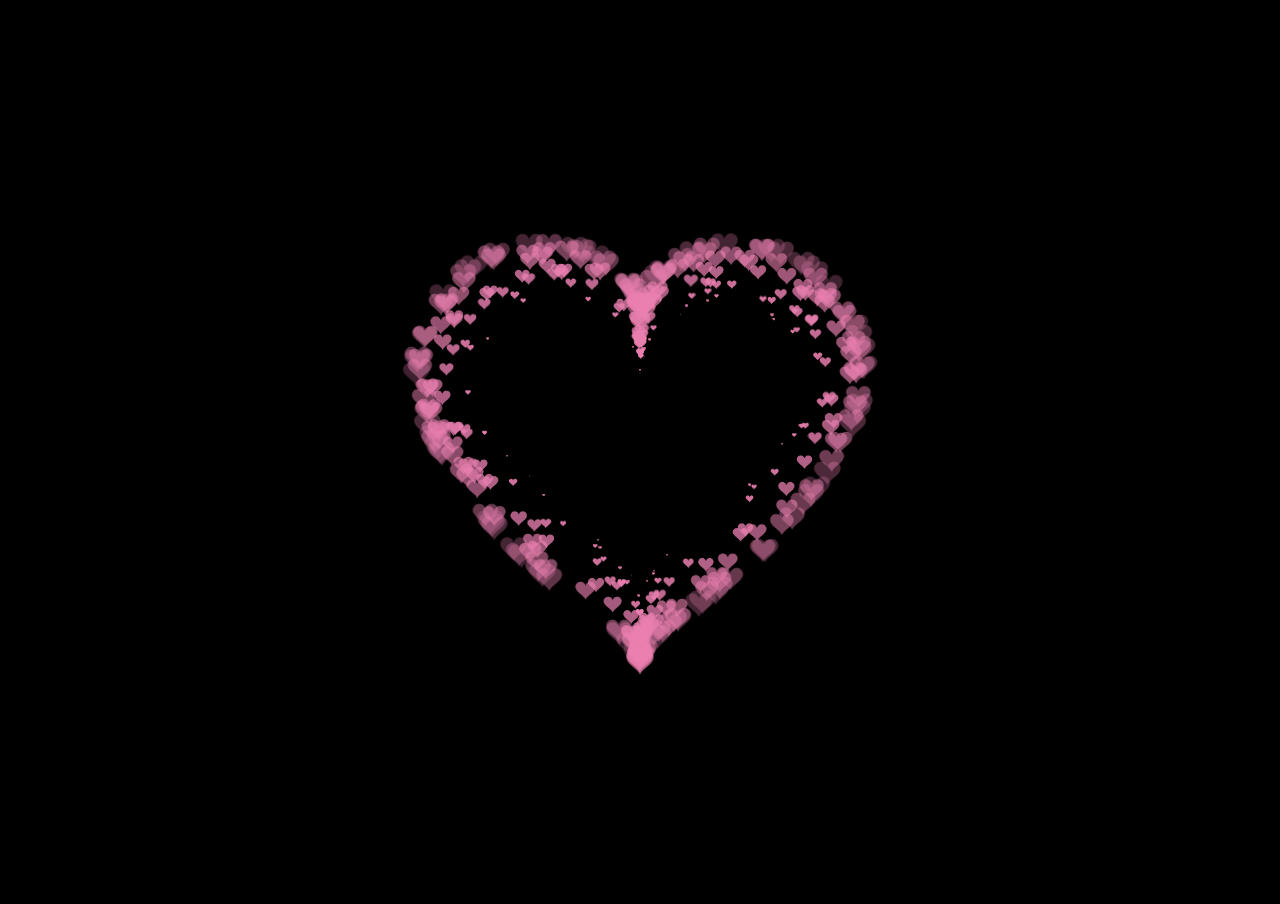
==== index.html @ 3dd676e5 "Create index.html" ====
<!doctype html>
<html>
<head>
<meta charset="utf-8">
<title>HTML5 Canvas爱心表白动画特效DEMO演示</title>

<style>
html, body {
  height: 100%;
  padding: 0;
  margin: 0;
  background: #000;
}
canvas {
  width: 100%;
  height: 100%;
}
</style>

</head>
<body>

<div style="text-align:center;clear:both;">
<script src="/gg_bd_ad_720x90.js" type="text/javascript"></script>
<script src="/follow.js" type="text/javascript"></script>
</div>

<canvas id="pinkboard"></canvas>

<script>
/*
 * Settings
 */
var settings = {
  particles: {
    length:   500, // maximum amount of particles
    duration:   2, // particle duration in sec
    velocity: 100, // particle velocity in pixels/sec
    effect: -0.75, // play with this for a nice effect
    size:      30, // particle size in pixels
  },
};

/*
 * RequestAnimationFrame polyfill by Erik M?ller
 */
(function(){var b=0;var c=["ms","moz","webkit","o"];for(var a=0;a<c.length&&!window.requestAnimationFrame;++a){window.requestAnimationFrame=window[c[a]+"RequestAnimationFrame"];window.cancelAnimationFrame=window[c[a]+"CancelAnimationFrame"]||window[c[a]+"CancelRequestAnimationFrame"]}if(!window.requestAnimationFrame){window.requestAnimationFrame=function(h,e){var d=new Date().getTime();var f=Math.max(0,16-(d-b));var g=window.setTimeout(function(){h(d+f)},f);b=d+f;return g}}if(!window.cancelAnimationFrame){window.cancelAnimationFrame=function(d){clearTimeout(d)}}}());

/*
 * Point class
 */
var Point = (function() {
  function Point(x, y) {
    this.x = (typeof x !== 'undefined') ? x : 0;
    this.y = (typeof y !== 'undefined') ? y : 0;
  }
  Point.prototype.clone = function() {
    return new Point(this.x, this.y);
  };
  Point.prototype.length = function(length) {
    if (typeof length == 'undefined')
      return Math.sqrt(this.x * this.x + this.y * this.y);
    this.normalize();
    this.x *= length;
    this.y *= length;
    return this;
  };
  Point.prototype.normalize = function() {
    var length = this.length();
    this.x /= length;
    this.y /= length;
    return this;
  };
  return Point;
})();

/*
 * Particle class
 */
var Particle = (function() {
  function Particle() {
    this.position = new Point();
    this.velocity = new Point();
    this.acceleration = new Point();
    this.age = 0;
  }
  Particle.prototype.initialize = function(x, y, dx, dy) {
    this.position.x = x;
    this.position.y = y;
    this.velocity.x = dx;
    this.velocity.y = dy;
    this.acceleration.x = dx * settings.particles.effect;
    this.acceleration.y = dy * settings.particles.effect;
    this.age = 0;
  };
  Particle.prototype.update = function(deltaTime) {
    this.position.x += this.velocity.x * deltaTime;
    this.position.y += this.velocity.y * deltaTime;
    this.velocity.x += this.acceleration.x * deltaTime;
    this.velocity.y += this.acceleration.y * deltaTime;
    this.age += deltaTime;
  };
  Particle.prototype.draw = function(context, image) {
    function ease(t) {
      return (--t) * t * t + 1;
    }
    var size = image.width * ease(this.age / settings.particles.duration);
    context.globalAlpha = 1 - this.age / settings.particles.duration;
    context.drawImage(image, this.position.x - size / 2, this.position.y - size / 2, size, size);
  };
  return Particle;
})();

/*
 * ParticlePool class
 */
var ParticlePool = (function() {
  var particles,
      firstActive = 0,
      firstFree   = 0,
      duration    = settings.particles.duration;
  
  function ParticlePool(length) {
    // create and populate particle pool
    particles = new Array(length);
    for (var i = 0; i < particles.length; i++)
      particles[i] = new Particle();
  }
  ParticlePool.prototype.add = function(x, y, dx, dy) {
    particles[firstFree].initialize(x, y, dx, dy);
    
    // handle circular queue
    firstFree++;
    if (firstFree   == particles.length) firstFree   = 0;
    if (firstActive == firstFree       ) firstActive++;
    if (firstActive == particles.length) firstActive = 0;
  };
  ParticlePool.prototype.update = function(deltaTime) {
    var i;
    
    // update active particles
    if (firstActive < firstFree) {
      for (i = firstActive; i < firstFree; i++)
        particles[i].update(deltaTime);
    }
    if (firstFree < firstActive) {
      for (i = firstActive; i < particles.length; i++)
        particles[i].update(deltaTime);
      for (i = 0; i < firstFree; i++)
        particles[i].update(deltaTime);
    }
    
    // remove inactive particles
    while (particles[firstActive].age >= duration && firstActive != firstFree) {
      firstActive++;
      if (firstActive == particles.length) firstActive = 0;
    }
    
    
  };
  ParticlePool.prototype.draw = function(context, image) {
    // draw active particles
    if (firstActive < firstFree) {
      for (i = firstActive; i < firstFree; i++)
        particles[i].draw(context, image);
    }
    if (firstFree < firstActive) {
      for (i = firstActive; i < particles.length; i++)
        particles[i].draw(context, image);
      for (i = 0; i < firstFree; i++)
        particles[i].draw(context, image);
    }
  };
  return ParticlePool;
})();

/*
 * Putting it all together
 */
(function(canvas) {
  var context = canvas.getContext('2d'),
      particles = new ParticlePool(settings.particles.length),
      particleRate = settings.particles.length / settings.particles.duration, // particles/sec
      time;
  
  // get point on heart with -PI <= t <= PI
  function pointOnHeart(t) {
    return new Point(
      160 * Math.pow(Math.sin(t), 3),
      130 * Math.cos(t) - 50 * Math.cos(2 * t) - 20 * Math.cos(3 * t) - 10 * Math.cos(4 * t) + 25
    );
  }
  
  // creating the particle image using a dummy canvas
  var image = (function() {
    var canvas  = document.createElement('canvas'),
        context = canvas.getContext('2d');
    canvas.width  = settings.particles.size;
    canvas.height = settings.particles.size;
    // helper function to create the path
    function to(t) {
      var point = pointOnHeart(t);
      point.x = settings.particles.size / 2 + point.x * settings.particles.size / 350;
      point.y = settings.particles.size / 2 - point.y * settings.particles.size / 350;
      return point;
    }
    // create the path
    context.beginPath();
    var t = -Math.PI;
    var point = to(t);
    context.moveTo(point.x, point.y);
    while (t < Math.PI) {
      t += 0.01; // baby steps!
      point = to(t);
      context.lineTo(point.x, point.y);
    }
    context.closePath();
    // create the fill
    context.fillStyle = '#ea80b0';
    context.fill();
    // create the image
    var image = new Image();
    image.src = canvas.toDataURL();
    return image;
  })();
  
  // render that thing!
  function render() {
    // next animation frame
    requestAnimationFrame(render);
    
    // update time
    var newTime   = new Date().getTime() / 1000,
        deltaTime = newTime - (time || newTime);
    time = newTime;
    
    // clear canvas
    context.clearRect(0, 0, canvas.width, canvas.height);
    
    // create new particles
    var amount = particleRate * deltaTime;
    for (var i = 0; i < amount; i++) {
      var pos = pointOnHeart(Math.PI - 2 * Math.PI * Math.random());
      var dir = pos.clone().length(settings.particles.velocity);
      particles.add(canvas.width / 2 + pos.x, canvas.height / 2 - pos.y, dir.x, -dir.y);
    }
    
    // update and draw particles
    particles.update(deltaTime);
    particles.draw(context, image);
  }
  
  // handle (re-)sizing of the canvas
  function onResize() {
    canvas.width  = canvas.clientWidth;
    canvas.height = canvas.clientHeight;
  }
  window.onresize = onResize;
  
  // delay rendering bootstrap
  setTimeout(function() {
    onResize();
    render();
  }, 10);
})(document.getElementById('pinkboard'));
</script>

</body>
</html>
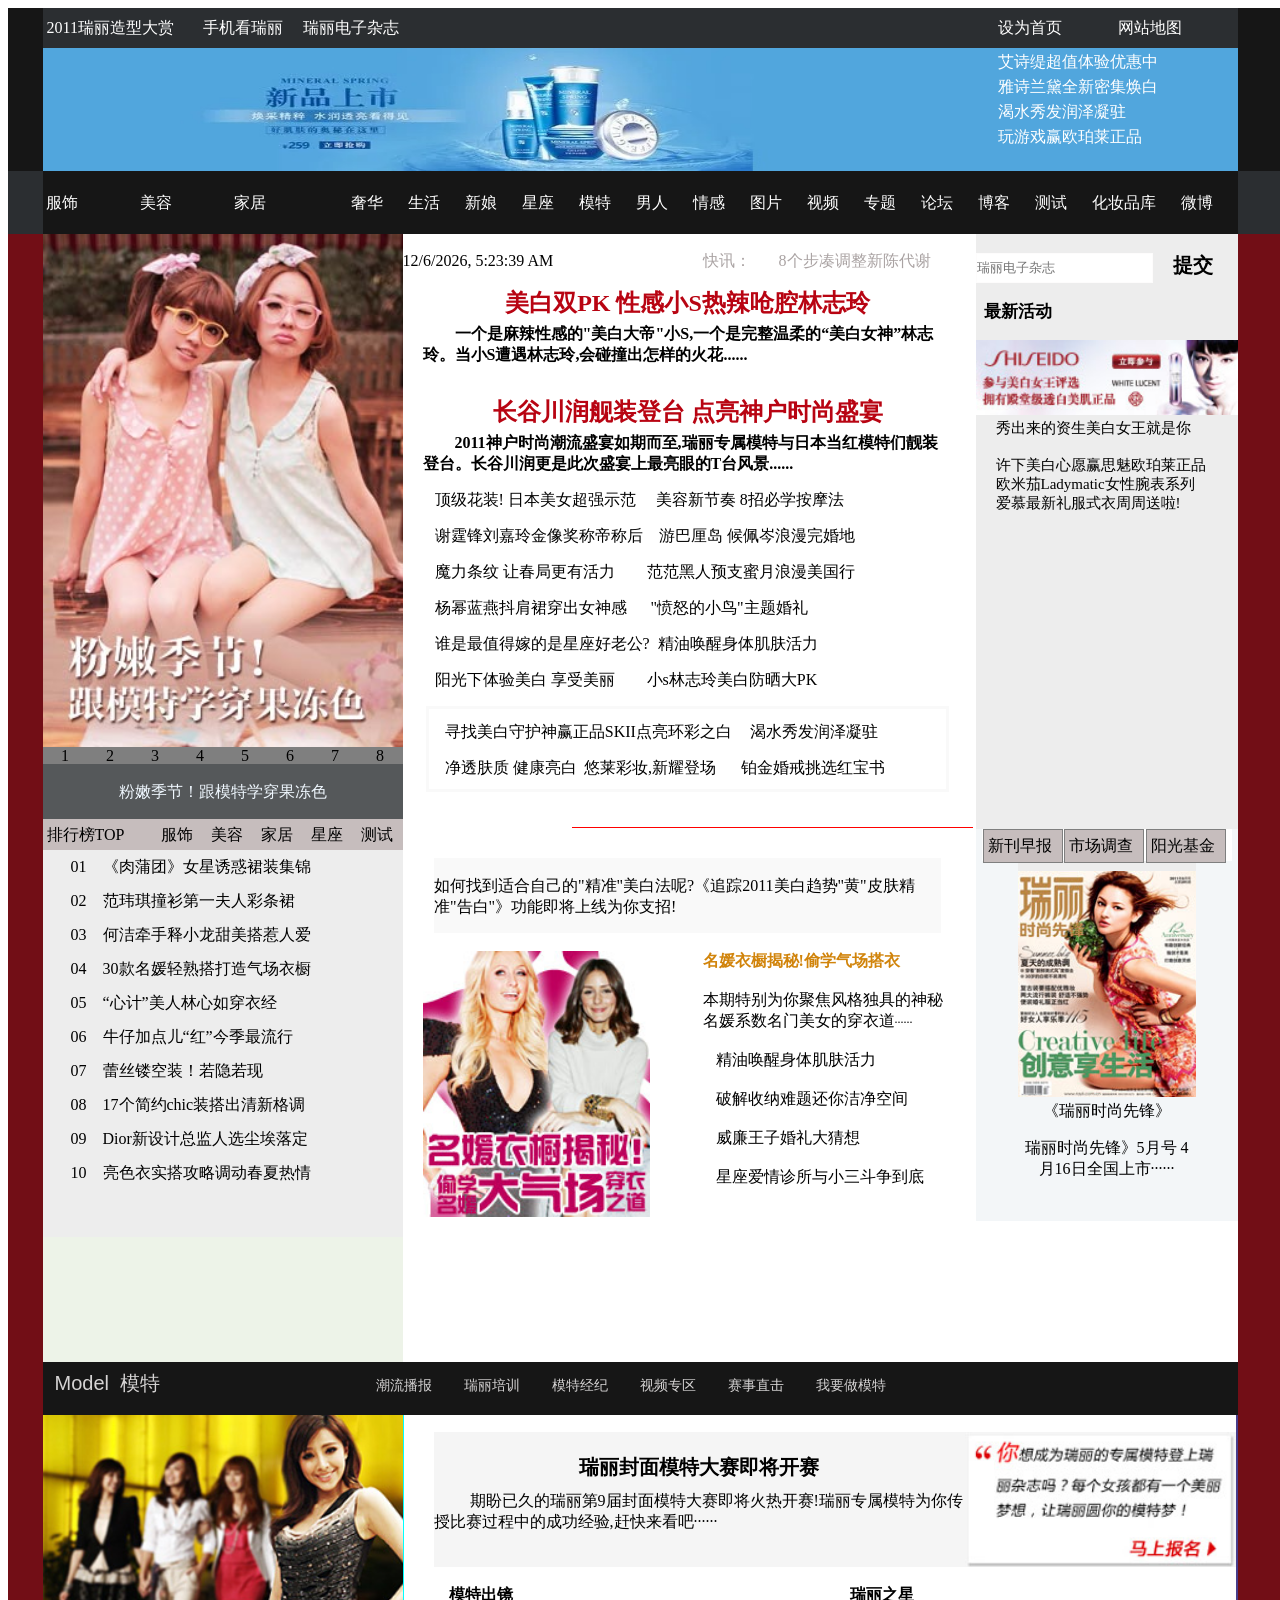
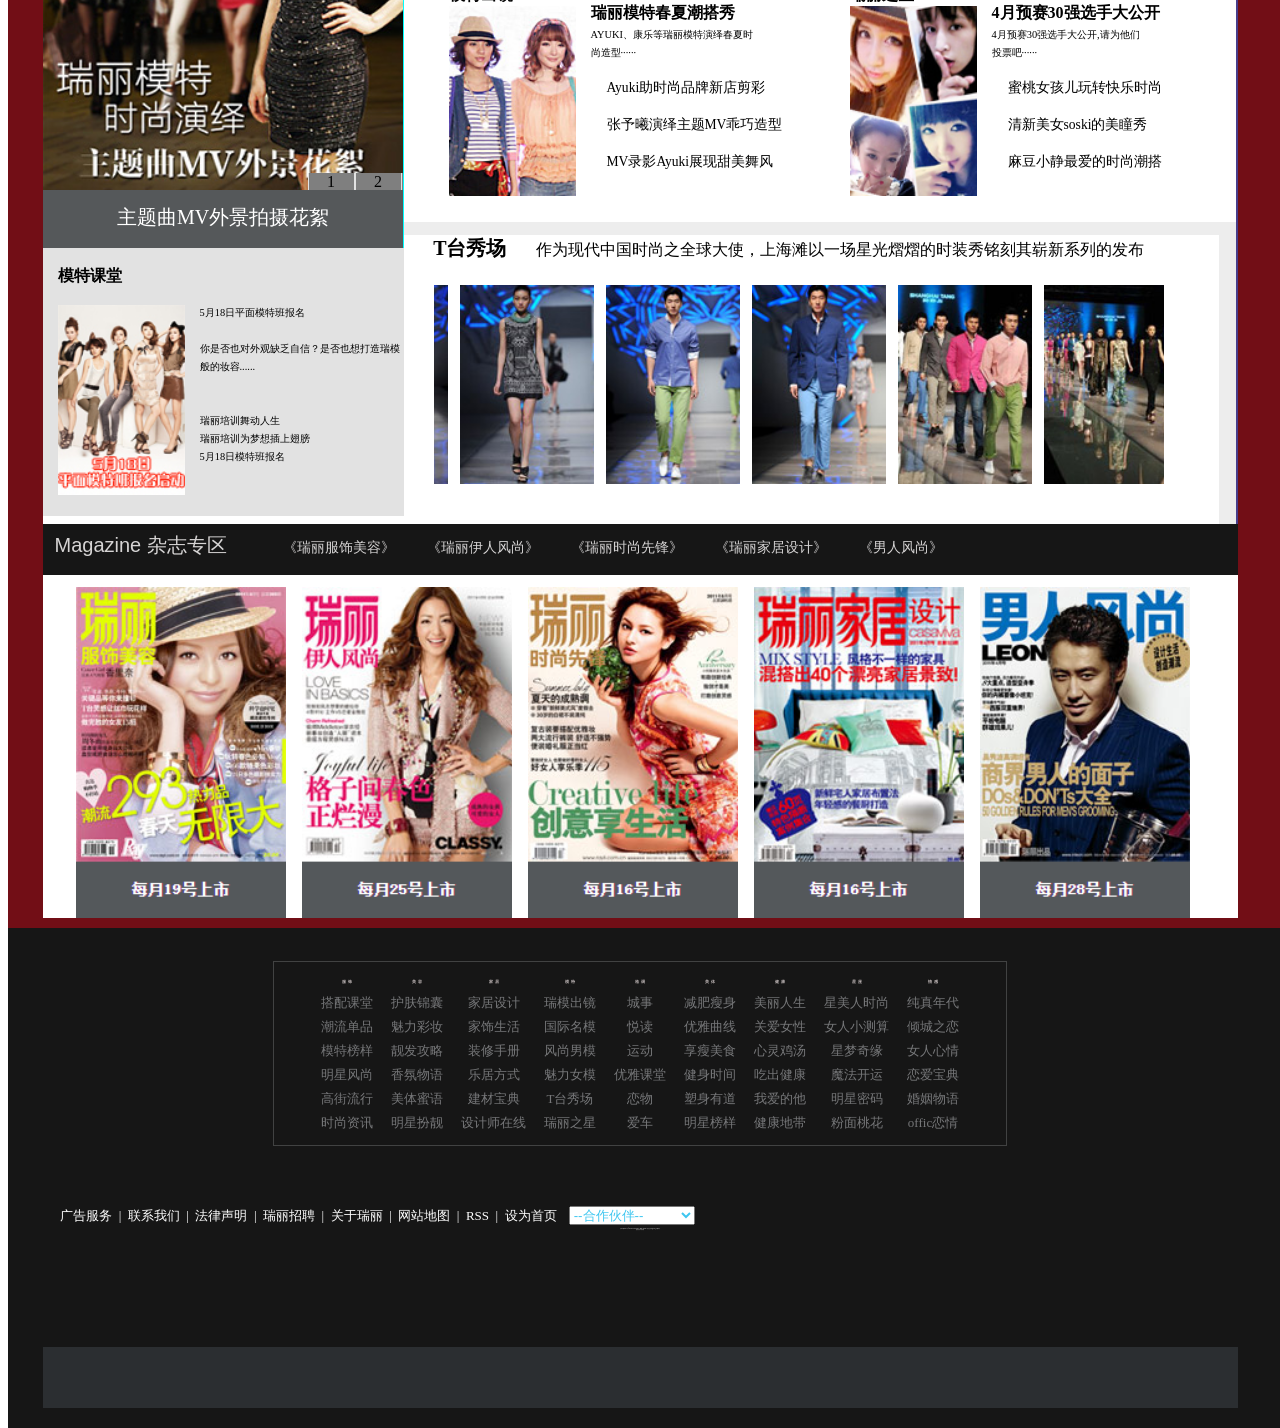
==== commit 277796d1: "Update index.html" ====
--- a/index.html
+++ b/index.html
@@ -1,269 +1,515 @@
-<!doctype html>
-<html>
+<!DOCTYPE html>
+<html lang="en">
 <head>
-<meta charset="utf-8">
-<title>HTML5 Canvas爱心表白动画特效DEMO演示</title>
-
-<style>
-html, body {
-  height: 100%;
-  padding: 0;
-  margin: 0;
-  background: #000;
-}
-canvas {
-  width: 100%;
-  height: 100%;
-}
-</style>
-
+    <meta charset="UTF-8">
+    <meta http-equiv="X-UA-Compatible" content="IE=edge">
+    <meta name="viewport" content="width=device-width, initial-scale=1.0">
+    <title>Document</title>
+    <link rel="stylesheet" href="weblast.css" type="text/css">
 </head>
-<body>
-
-<div style="text-align:center;clear:both;">
-<script src="/gg_bd_ad_720x90.js" type="text/javascript"></script>
-<script src="/follow.js" type="text/javascript"></script>
-</div>
-
-<canvas id="pinkboard"></canvas>
-
-<script>
-/*
- * Settings
- */
-var settings = {
-  particles: {
-    length:   500, // maximum amount of particles
-    duration:   2, // particle duration in sec
-    velocity: 100, // particle velocity in pixels/sec
-    effect: -0.75, // play with this for a nice effect
-    size:      30, // particle size in pixels
-  },
-};
-
-/*
- * RequestAnimationFrame polyfill by Erik M?ller
- */
-(function(){var b=0;var c=["ms","moz","webkit","o"];for(var a=0;a<c.length&&!window.requestAnimationFrame;++a){window.requestAnimationFrame=window[c[a]+"RequestAnimationFrame"];window.cancelAnimationFrame=window[c[a]+"CancelAnimationFrame"]||window[c[a]+"CancelRequestAnimationFrame"]}if(!window.requestAnimationFrame){window.requestAnimationFrame=function(h,e){var d=new Date().getTime();var f=Math.max(0,16-(d-b));var g=window.setTimeout(function(){h(d+f)},f);b=d+f;return g}}if(!window.cancelAnimationFrame){window.cancelAnimationFrame=function(d){clearTimeout(d)}}}());
-
-/*
- * Point class
- */
-var Point = (function() {
-  function Point(x, y) {
-    this.x = (typeof x !== 'undefined') ? x : 0;
-    this.y = (typeof y !== 'undefined') ? y : 0;
-  }
-  Point.prototype.clone = function() {
-    return new Point(this.x, this.y);
-  };
-  Point.prototype.length = function(length) {
-    if (typeof length == 'undefined')
-      return Math.sqrt(this.x * this.x + this.y * this.y);
-    this.normalize();
-    this.x *= length;
-    this.y *= length;
-    return this;
-  };
-  Point.prototype.normalize = function() {
-    var length = this.length();
-    this.x /= length;
-    this.y /= length;
-    return this;
-  };
-  return Point;
-})();
-
-/*
- * Particle class
- */
-var Particle = (function() {
-  function Particle() {
-    this.position = new Point();
-    this.velocity = new Point();
-    this.acceleration = new Point();
-    this.age = 0;
-  }
-  Particle.prototype.initialize = function(x, y, dx, dy) {
-    this.position.x = x;
-    this.position.y = y;
-    this.velocity.x = dx;
-    this.velocity.y = dy;
-    this.acceleration.x = dx * settings.particles.effect;
-    this.acceleration.y = dy * settings.particles.effect;
-    this.age = 0;
-  };
-  Particle.prototype.update = function(deltaTime) {
-    this.position.x += this.velocity.x * deltaTime;
-    this.position.y += this.velocity.y * deltaTime;
-    this.velocity.x += this.acceleration.x * deltaTime;
-    this.velocity.y += this.acceleration.y * deltaTime;
-    this.age += deltaTime;
-  };
-  Particle.prototype.draw = function(context, image) {
-    function ease(t) {
-      return (--t) * t * t + 1;
-    }
-    var size = image.width * ease(this.age / settings.particles.duration);
-    context.globalAlpha = 1 - this.age / settings.particles.duration;
-    context.drawImage(image, this.position.x - size / 2, this.position.y - size / 2, size, size);
-  };
-  return Particle;
-})();
-
-/*
- * ParticlePool class
- */
-var ParticlePool = (function() {
-  var particles,
-      firstActive = 0,
-      firstFree   = 0,
-      duration    = settings.particles.duration;
-  
-  function ParticlePool(length) {
-    // create and populate particle pool
-    particles = new Array(length);
-    for (var i = 0; i < particles.length; i++)
-      particles[i] = new Particle();
-  }
-  ParticlePool.prototype.add = function(x, y, dx, dy) {
-    particles[firstFree].initialize(x, y, dx, dy);
+<body>  
+    <div class="d1">
+    </div>
+    <div class="d2">
+    </div>
+    <div class="d23"></div>
+    <div class="d3">
+    </div>
+    <div class="d0">
     
-    // handle circular queue
-    firstFree++;
-    if (firstFree   == particles.length) firstFree   = 0;
-    if (firstActive == firstFree       ) firstActive++;
-    if (firstActive == particles.length) firstActive = 0;
-  };
-  ParticlePool.prototype.update = function(deltaTime) {
-    var i;
+        <div class="d1_1">
+            <div class="d1_1_1">
+                <div class="d1_1_1_1"><p class="p11">&nbsp;2011瑞丽造型大赏</p></div>
+                <div class="d1_1_1_2"><p class="p11">手机看瑞丽</p></div>
+                <div class="d1_1_1_3"><p class="p11">瑞丽电子杂志</p></div>
+                <div class="d1_1_1_4"><p class="p11">网站地图</p></div>
+                <div class="d1_1_1_5"><p class="p11">设为首页</p></div>
+            </div>
+<!-- 页眉1 -->
+            <div class="d1_1_2">           
+            <div class="d1_1_2_1">
+                <p class="p1">艾诗缇超值体验优惠中</p>
+                <p class="p1">雅诗兰黛全新密集焕白</p>
+                <p class="p1">渴水秀发润泽凝驻</p>
+                <p class="p1">玩游戏赢欧珀莱正品</p>
+            </div>
+            </div>
+<!-- 页眉2 -->
+            <div class="d1_1_3">
+                <ul class="ul_1">
+                    <li class="l1"><p class="pli">服饰</p></li>
+                    <li class="l1"><p class="pli">美容</p></li>
+                    <li class="l1"><p class="pli">家居</p></li>
+                    <li><p class="pli">奢华</p></li>
+                    <li><p class="pli">生活</p></li>
+                    <li><p class="pli">新娘</p></li>
+                    <li><p class="pli">星座</p></li>
+                    <li><p class="pli">模特</p></li>
+                    <li><p class="pli">男人</p></li>
+                    <li><p class="pli">情感</p></li>
+                    <li><p class="pli">图片</p></li>
+                    <li><p class="pli">视频</p></li>
+                    <li><p class="pli">专题</p></li>
+                    <li><p class="pli">论坛</p></li>
+                    <li><p class="pli">博客</p></li>
+                    <li><p class="pli">测试</p></li>
+                    <li><p class="pli">化妆品库</p></li>
+                    <li><p class="pli">微博</p></li>
+                </ul>
+            </div>
+        </div> 
+<!-- 页眉3 -->
+        <div class="d2_0">        
+        <div class="d2_1">       
+        <div class="d2_1_1">
+            <div class="d2_1_1_1">
+            <a id="a1" class="num1">1</a>
+			<a id="a2" class="num2">2</a>
+			<a id="a3" class="num3">3</a>
+			<a id="a4" class="num4">4</a>
+			<a id="a5" class="num5">5</a>
+            <a id="a6" class="num6">6</a>
+            <a id="a7" class="num7">7</a>
+            <a id="a8" class="num8">8</a>
+			<div id="all-picture">
+				<img src="../zhixing_img/picture1.jpg" >
+				<img src="../zhixing_img/picture2.jpg" >
+				<img src="../zhixing_img/picture3.jpg" >
+				<img src="../zhixing_img/picture4.jpg" >
+				<img src="../zhixing_img/picture5.jpg" >
+                <img src="../zhixing_img/picture6.jpg" >
+				<img src="../zhixing_img/picture7.jpg" >
+				<img src="../zhixing_img/picture8.jpg" >                
+            </div>
+            <div id="picture-p">
+             <ul class="ul_2">
+                <li class="l2">粉嫩季节！跟模特学穿果冻色</li>
+                <li class="l2">欧米茄Ladymatic女性腕表系列</li>
+                <li class="l2">调出花香气息 舒展身体放松精神</li>
+                <li class="l2">H&M  完美纯白初夏</li>
+                <li class="l2">局部花案点睛 让卫浴空间更有趣味</li>
+                <li class="l2">雅诗兰黛全新密集焕白系列</li>
+                <li class="l2">威廉王子婚礼大猜想</li>
+                <li class="l2">秀出来的资生美白女王就是你</li>
+             </ul>
+            </div>
+            </div>  
+            <div class="d2_1_1_2">
+                <div class="d2_1_1_2_0">
+                    <div class="d2_1_1_2_0_1">
+                       <div class="top">&nbsp;排行榜TOP</div>
+                       <div class="nav">
+                        <span class="s1" title="服饰">&nbsp;&nbsp;服饰</span>
+                            <span title="美容">&nbsp;&nbsp;美容</span>
+                            <span title="家居">&nbsp;&nbsp;家居</span>
+                            <span title="星座">&nbsp;&nbsp;星座</span>
+                            <span title="测试">&nbsp;&nbsp;测试</span>                     
+                       </div>                                     
+                    </div>
+                    <div class="d2_1_1_2_0_2">                    
+                        <div class="active">
+                            <p class="p4">&nbsp;&nbsp;01&nbsp;&nbsp;&nbsp;&nbsp;《肉蒲团》女星诱惑裙装集锦</p><br>
+                            <p class="p4">&nbsp;&nbsp;02&nbsp;&nbsp;&nbsp;&nbsp;范玮琪撞衫第一夫人彩条裙</p><br>
+                            <p class="p4">&nbsp;&nbsp;03&nbsp;&nbsp;&nbsp;&nbsp;何洁牵手释小龙甜美搭惹人爱</p><br>
+                            <p class="p4">&nbsp;&nbsp;04&nbsp;&nbsp;&nbsp;&nbsp;30款名媛轻熟搭打造气场衣橱</p><br>
+                            <p class="p4">&nbsp;&nbsp;05&nbsp;&nbsp;&nbsp;&nbsp;“心计”美人林心如穿衣经</p><br>
+                            <p class="p4">&nbsp;&nbsp;06&nbsp;&nbsp;&nbsp;&nbsp;牛仔加点儿“红”今季最流行</p><br>
+                            <p class="p4">&nbsp;&nbsp;07&nbsp;&nbsp;&nbsp;&nbsp;蕾丝镂空装！若隐若现</p><br>
+                            <p class="p4">&nbsp;&nbsp;08&nbsp;&nbsp;&nbsp;&nbsp;17个简约chic装搭出清新格调</p><br>
+                            <p class="p4">&nbsp;&nbsp;09&nbsp;&nbsp;&nbsp;&nbsp;Dior新设计总监人选尘埃落定</p><br>
+                            <p class="p4">&nbsp;&nbsp;10&nbsp;&nbsp;&nbsp;&nbsp;亮色衣实搭攻略调动春夏热情</p>
+                        </div> 
+                        <div>
+                            <p class="p4">&nbsp;&nbsp;01&nbsp;&nbsp;&nbsp;&nbsp;瑞丽网美容频道改版有奖调查</p><br>
+                            <p class="p4">&nbsp;&nbsp;02&nbsp;&nbsp;&nbsp;&nbsp;美白PK&nbsp;小S热辣呛腔林志玲</p><br>
+                            <p class="p4">&nbsp;&nbsp;03&nbsp;&nbsp;&nbsp;&nbsp;文青至爱&nbsp;小清新护肤品</p><br>
+                            <p class="p4">&nbsp;&nbsp;04&nbsp;&nbsp;&nbsp;&nbsp;香气性感带热榜&nbsp;让诱惑升级</p><br>
+                            <p class="p4">&nbsp;&nbsp;05&nbsp;&nbsp;&nbsp;&nbsp;探秘性格&nbsp;找到专属香气标签</p><br>
+                            <p class="p4">&nbsp;&nbsp;06&nbsp;&nbsp;&nbsp;&nbsp;明星最失败妆容&nbsp;惨不忍睹</p><br>
+                            <p class="p4">&nbsp;&nbsp;07&nbsp;&nbsp;&nbsp;&nbsp;学8款最夯剧集女主角发型</p><br>
+                            <p class="p4">&nbsp;&nbsp;08&nbsp;&nbsp;&nbsp;&nbsp;新生代美女杨幂&nbsp;时尚装解构</p><br>
+                            <p class="p4">&nbsp;&nbsp;09&nbsp;&nbsp;&nbsp;&nbsp;《回家的诱惑》秋瓷炫发型</p><br>
+                            <p class="p4">&nbsp;&nbsp;10&nbsp;&nbsp;&nbsp;&nbsp;重口味美甲&nbsp;比拼视觉冲击力</p>
+                        </div>
+                        <div>
+                             <p class="p4">&nbsp;&nbsp;01&nbsp;&nbsp;&nbsp;&nbsp;Christofle流线型家居艺术</p><br>
+                             <p class="p4">&nbsp;&nbsp;02&nbsp;&nbsp;&nbsp;&nbsp;自然元素壁纸会呼吸</p><br>
+                             <p class="p4">&nbsp;&nbsp;03&nbsp;&nbsp;&nbsp;&nbsp;初春家居糖果色来袭</p><br>
+                             <p class="p4">&nbsp;&nbsp;04&nbsp;&nbsp;&nbsp;&nbsp;条纹控!Diy初春给力装饰</p><br>
+                             <p class="p4">&nbsp;&nbsp;05&nbsp;&nbsp;&nbsp;&nbsp;给力柔美风&nbsp;7款田园美餐厅</p><br>
+                             <p class="p4">&nbsp;&nbsp;06&nbsp;&nbsp;&nbsp;&nbsp;撞色小空间越“色”越出位</p><br>
+                             <p class="p4">&nbsp;&nbsp;07&nbsp;&nbsp;&nbsp;&nbsp;窗帘保养要看材料和款式</p><br>
+                             <p class="p4">&nbsp;&nbsp;08&nbsp;&nbsp;&nbsp;&nbsp;“字母”大热百变饰家都精彩</p><br>
+                             <p class="p4">&nbsp;&nbsp;09&nbsp;&nbsp;&nbsp;&nbsp;早春选一款最“养眼”窗帘</p><br>
+                             <p class="p4">&nbsp;&nbsp;10&nbsp;&nbsp;&nbsp;&nbsp;威廉王子大婚甜蜜家饰走红</p>
+                        </div>
+                        <div>
+                             <p class="p4">&nbsp;&nbsp;01&nbsp;&nbsp;&nbsp;&nbsp;十二星座变脸排行榜</p><br>
+                             <p class="p4">&nbsp;&nbsp;02&nbsp;&nbsp;&nbsp;&nbsp;12星男对女人的非分之想</p><br>
+                             <p class="p4">&nbsp;&nbsp;03&nbsp;&nbsp;&nbsp;&nbsp;12星座隐婚的目的</p><br>
+                             <p class="p4">&nbsp;&nbsp;04&nbsp;&nbsp;&nbsp;&nbsp;会回去找前女友暧昧的星男</p><br>
+                             <p class="p4">&nbsp;&nbsp;05&nbsp;&nbsp;&nbsp;&nbsp;侯佩琴婚期比大s的好吗?</p><br>
+                             <p class="p4">&nbsp;&nbsp;06&nbsp;&nbsp;&nbsp;&nbsp;12星座五月运势早知道</p><br>
+                             <p class="p4">&nbsp;&nbsp;07&nbsp;&nbsp;&nbsp;&nbsp;猫石对话周运(4.18-4.24)</p><br>
+                             <p class="p4">&nbsp;&nbsp;08&nbsp;&nbsp;&nbsp;&nbsp;琼女郎与黄志忠为何离婚？</p><br>
+                             <p class="p4">&nbsp;&nbsp;09&nbsp;&nbsp;&nbsp;&nbsp;谁是最值得嫁的星座好老公？</p><br>
+                             <p class="p4">&nbsp;&nbsp;10&nbsp;&nbsp;&nbsp;&nbsp;从梦境看内心最孤寂的八种人</p>
+                        </div>
+                        <div>
+                            <p class="p4">&nbsp;&nbsp;01&nbsp;&nbsp;&nbsp;&nbsp;未来一个月你的运势多少分</p><br>
+                            <p class="p4">&nbsp;&nbsp;02&nbsp;&nbsp;&nbsp;&nbsp;素颜时你的勾引力有多强？</p><br>
+                            <p class="p4">&nbsp;&nbsp;03&nbsp;&nbsp;&nbsp;&nbsp;单身的你最缺少什么？</p><br>
+                            <p class="p4">&nbsp;&nbsp;04&nbsp;&nbsp;&nbsp;&nbsp;婚后的你是那种主妇命</p><br>
+                            <p class="p4">&nbsp;&nbsp;05&nbsp;&nbsp;&nbsp;&nbsp;婚后你们的身价会跌多少？</p><br>
+                            <p class="p4">&nbsp;&nbsp;06&nbsp;&nbsp;&nbsp;&nbsp;你是他眼中的西施吗？</p><br>
+                            <p class="p4">&nbsp;&nbsp;07&nbsp;&nbsp;&nbsp;&nbsp;你有被暗恋的潜质吗？</p><br>
+                            <p class="p4">&nbsp;&nbsp;08&nbsp;&nbsp;&nbsp;&nbsp;这辈子你的老公会偷吃几次？</p><br>
+                            <p class="p4">&nbsp;&nbsp;09&nbsp;&nbsp;&nbsp;&nbsp;你会放错电钓鱼吗？</p><br>
+                            <p class="p4">&nbsp;&nbsp;10&nbsp;&nbsp;&nbsp;&nbsp;你“抢钱”能力有多强？</p>
+                        </div>
+                    </div>
+                </div>
+        </div>
+       </div> 
+            <div class="d2_1_2">
+            <div class="d2top_f">快讯：&nbsp;&nbsp;&nbsp;&nbsp;&nbsp;&nbsp;    8个步凑调整新陈代谢</div>
+            <div class="d2top_center" id="datetime"></div>
+            <div class="d2top_center2"><h2 style="color: #b80412;margin: 0 auto;" align="center">美白双PK 性感小S热辣呛腔林志玲</h2><h4 style="margin-top: 5px;margin-bottom: 30px;margin-left: 20px;margin-right: 20px;">&nbsp;&nbsp;&nbsp;&nbsp;&nbsp;&nbsp;&nbsp;&nbsp;一个是麻辣性感的"美白大帝"小S,一个是完整温柔的“美白女神”林志玲。当小S遭遇林志玲,会碰撞出怎样的火花......</h4>
+            <h2 style="color: #b80412;margin: 0 auto;" align="center">长谷川润舰装登台 点亮神户时尚盛宴</h2><h4 style="margin-top: 5px;margin-bottom: 10px;margin-left: 20px;margin-right: 20px;">&nbsp;&nbsp;&nbsp;&nbsp;&nbsp;&nbsp;&nbsp;&nbsp;2011神户时尚潮流盛宴如期而至,瑞丽专属模特与日本当红模特们靓装登台。长谷川润更是此次盛宴上最亮眼的T台风景......</h4>
+            <a href="#" class="d2top_center3">&nbsp;&nbsp;&nbsp;&nbsp;&nbsp;&nbsp;&nbsp;&nbsp;<p class="p9">顶级花装!  日本美女超强示范</p> &nbsp;&nbsp;&nbsp;&nbsp;<p class="p9">美容新节奏 8招必学按摩法</p> </a>
+            <a href="#" class="d2top_center3">&nbsp;&nbsp;&nbsp;&nbsp;&nbsp;&nbsp;&nbsp;&nbsp;<p class="p9">谢霆锋刘嘉玲金像奖称帝称后</p>&nbsp;&nbsp;&nbsp;&nbsp;<p class="p9">游巴厘岛 候佩岑浪漫完婚地</p> </a>
+            <a href="#" class="d2top_center3">&nbsp;&nbsp;&nbsp;&nbsp;&nbsp;&nbsp;&nbsp;&nbsp;<p class="p9">魔力条纹 让春局更有活力</p>&nbsp;&nbsp;&nbsp;&nbsp;&nbsp;&nbsp;&nbsp;&nbsp;<p class="p9">范范黑人预支蜜月浪漫美国行</p> </a>
+            <a href="#" class="d2top_center3">&nbsp;&nbsp;&nbsp;&nbsp;&nbsp;&nbsp;&nbsp;&nbsp;<p class="p9">杨幂蓝燕抖肩裙穿出女神感</p>&nbsp;&nbsp;&nbsp;&nbsp;&nbsp;&nbsp;<p class="p9">"愤怒的小鸟"主题婚礼</p>&nbsp;&nbsp;&nbsp;&nbsp;</a>
+            <a href="#" class="d2top_center3">&nbsp;&nbsp;&nbsp;&nbsp;&nbsp;&nbsp;&nbsp;&nbsp;<p class="p9">谁是最值得嫁的是星座好老公?</p>&nbsp;&nbsp;<p class="p9">精油唤醒身体肌肤活力</p>&nbsp;&nbsp;&nbsp;&nbsp;</a>
+            <a href="#" class="d2top_center3">&nbsp;&nbsp;&nbsp;&nbsp;&nbsp;&nbsp;&nbsp;&nbsp;<p class="p9">阳光下体验美白 享受美丽</p>&nbsp;&nbsp;&nbsp;&nbsp;&nbsp;&nbsp;&nbsp;&nbsp;<p class="p9">小s林志玲美白防晒大PK</p> </a>
+            <div class="d2top_center4">&nbsp;&nbsp;&nbsp;<p class="p9">寻找美白守护神赢正品SKII点亮环彩之白</p>&nbsp;&nbsp;&nbsp;&nbsp;&nbsp;<p class="p9">渴水秀发润泽凝驻</p><br>&nbsp;&nbsp;&nbsp;<p class="p9">净透肤质 健康亮白</p>&nbsp;&nbsp;<p class="p9">悠莱彩妆,新耀登场</p>   &nbsp;&nbsp;&nbsp;&nbsp;&nbsp;&nbsp;<p class="p9">铂金婚戒挑选红宝书</p> </div>
+            <hr width="70%" size="1px" color="red" align="right">
+            <div class="d2top_center5"><br><p class="p9">如何找到适合自己的"精准"美白法呢?《追踪2011美白趋势"黄"皮肤精准"告白"》功能即将上线为你支招!</p></div>
+                <div class="d2top_center61"><br><img src="../zhixing_img/20110414145930180zhuanti.jpg" width="227px" height="266px" /></div>
+                <div class="d2top_center62"><br><a href="#" style="font-size: 2ch;color:#d1840b;font-weight: 800;text-decoration: none;margin-bottom: 15px;">名媛衣橱揭秘!偷学气场搭衣</a><a href="#" style="font-size: 1.5ch;text-decoration: none;color: black;margin-top: 17px;font-weight: 400;"><br><br>
+                    <p class="p9">本期特别为你聚焦风格独具的神秘名媛系数名门美女的穿衣道</p>······</a><br><br><a href="#" style="font-size: 1.7ch;text-decoration: none;color: black;margin-top: 17px;font-weight: 400;">&nbsp;&nbsp;&nbsp;&nbsp;<p class="p9">精油唤醒身体肌肤活力</p></a><br><br><a href="#" style="font-size: 1.7ch;text-decoration: none;color: black;margin-top: 17px;font-weight: 400;">&nbsp;&nbsp;&nbsp;&nbsp;<p class="p9">破解收纳难题还你洁净空间</p> </a><br><br>
+                    <a href="#" style="font-size: 1.7ch;text-decoration: none;color: black;margin-top: 17px;font-weight: 400;">&nbsp;&nbsp;&nbsp;&nbsp;<p class="p9">威廉王子婚礼大猜想</p></a><br><br><a href="#" style="font-size: 1.7ch;text-decoration: none;color: black;margin-top: 17px;font-weight: 400;">&nbsp;&nbsp;&nbsp;&nbsp;<p class="p9">星座爱情诊所与小三斗争到底</p></a></div>
+            </div>                
+        </div>
+        <div class="d2_1_3">
+            <div class="d2_1_3_1">
+                <br>
+                <input type="text"  placeholder="瑞丽电子杂志">&nbsp;&nbsp;&nbsp;&nbsp;
+                <p class="p22">提交</p>
+                <p class="p21">&nbsp;&nbsp;最新活动</p>
+                <img src="../zhixing_img/20110401023452210x60.jpg" alt="" width="262px" height="75px">
+                <p class="p5">秀出来的资生美白女王就是你</p><br>
+                <p class="p5">许下美白心愿赢思魅欧珀莱正品</p>
+                <p class="p5">欧米茄Ladymatic女性腕表系列</p>
+                <p class="p5">爱慕最新礼服式衣周周送啦!</p>
+            </div>
+            <div class="d2_1_3_2">
+               <div class="nav1">
+                <span class="sp1">&nbsp;新刊早报</span>
+                <span>&nbsp;市场调查</span>
+                <span>&nbsp;阳光基金</span>
+               </div>
+               <div class="d2_1_3_2_1">
+                <div class="active1"><img src="../zhixing_img/20110418111947sd.jpg" alt="" width="178px" height="226px"><p class="p6">《瑞丽时尚先锋》</p><p class="p6">瑞丽时尚先锋》5月号 4月16日全国上市······</p></div>
+                <div><img src="../zhixing_img/20110330202924ss.jpg" alt="" width="178px" height="226px"><p class="p6">4月号《瑞丽时尚先锋》有奖调查</p><p class="p6">只有认真填写问卷，就有机会获得精美礼品</p></div>
+                <div><img src="../zhixing_img/201101061405491.jpg" alt="" width="178px" height="226px"><p class="p6">阳光瑞丽基金</p><p class="p6">阳光瑞丽基金“对话希望”公益图片展成功举行······</p></div>
+               </div>
+
+            </div>
+            </div>
+            </div>
+
+        <div class="d2_2">
+        <div class="d2_2_1">
+            &nbsp;&nbsp;&nbsp;<a href="#" class="p_button1_2">Model&nbsp;&nbsp;模特</a>
+            &nbsp;&nbsp;&nbsp;&nbsp;&nbsp;&nbsp;&nbsp;&nbsp;&nbsp;&nbsp; &nbsp;&nbsp;&nbsp;&nbsp;&nbsp;&nbsp;&nbsp;&nbsp;&nbsp;&nbsp;&nbsp;&nbsp;&nbsp; &nbsp;&nbsp;&nbsp;&nbsp; &nbsp;&nbsp;&nbsp;&nbsp;&nbsp;&nbsp;&nbsp;&nbsp; &nbsp;&nbsp;&nbsp;&nbsp;&nbsp;&nbsp;&nbsp; &nbsp;&nbsp; &nbsp;&nbsp;
+            <a href="#" class="p_button2">潮流播报</a>
+            &nbsp;&nbsp;&nbsp;&nbsp; &nbsp;&nbsp;<a href="#" class="p_button2_2">瑞丽培训</a>
+            &nbsp;&nbsp;&nbsp;&nbsp; &nbsp;&nbsp;<a href="#" class="p_button2_2">模特经纪</a>
+            &nbsp;&nbsp;&nbsp;&nbsp; &nbsp;&nbsp;<a href="#" class="p_button2_2">视频专区</a>
+            &nbsp;&nbsp;&nbsp;&nbsp; &nbsp;&nbsp;<a href="#" class="p_button2_2">赛事直击</a>
+            &nbsp;&nbsp;&nbsp;&nbsp; &nbsp;&nbsp;<a href="#" class="p_button2_2">我要做模特</a>
+        </div>
+        <div class="d2_2_2">
+
+            <div class="d2_2_2_1">
+                <div class="d2_2_2_1_1">
+                    <div class="d2_2_2_1_1_1">
+                        <div class="d21left">
+                            <div class="nav2">
+                                <span class="sp2">1</span>
+                                <span>2</span>
+                               </div>
+                            <div class="d211left">                              
+                                <div class="active2"><img src="../zhixing_img/201104121014090_0412.jpg" alt="" width="361px" height="375px"><p class="p7">主题曲MV外景拍摄花絮</p></div>
+                                <div><img src="../zhixing_img/20110401011919indexmuote0401290x291.jpg" alt="" width="361px" height="375px"><p class="p7">让肌肤环采透亮小秘诀</p></div>
+                            </div>
+                            
+                        </div>
+                    </div>
+                    <div class="d2_2_2_1_1_2">
+                        <div class="d2button"><br>模特课堂<br><br><img src="../zhixing_img/20110407184148图1.jpg" width="127px" height="190px" /></div>
+                        <div class="d2button1"><br><br><br><a href="#" class="d2_a">5月18日平面模特班报名</a><br><br><a href="#" class="d2_a">你是否也对外观缺乏自信？是否也想打造瑞模般的妆容......</a><br><br><br><a href="#" class="d2_a">瑞丽培训舞动人生</a><br><a href="#" class="d2_a">瑞丽培训为梦想插上翅膀</a><br><a href="#" class="d2_a">5月18日模特班报名</a></div>
+                    </div>
+                </div>
+
+                <div class="d2_2_2_1_2">
+                    <div class="d2_2_2_1_2_1">
+                        <div class="d2right"><h3 style="display: inline;">&nbsp;</h3><img src="../zhixing_img/201009141537551.jpg" width="271px" height="135px" style="float: right;display: inline;position:static;" /><br><p class="p10">瑞丽封面模特大赛即将开赛</p> &nbsp;&nbsp;&nbsp;&nbsp;&nbsp;&nbsp;&nbsp;&nbsp;&nbsp;<p class="p9">期盼已久的瑞丽第9届封面模特大赛即将火热开赛!瑞丽专属模特为你传授比赛过程中的成功经验,赶快来看吧</p>······</div>
+                        <div class="d2right1_b">
+                            <div class="d2right1_b1"><br>模特出镜<br><img src="../zhixing_img/201104121052451_0412.jpg" width="127px" height="190px" /></div>
+                            <div class="d2right1_b2"><br><br><a href="#" style="font-size: 2ch;color:black;font-weight: 800;text-decoration: none;margin-bottom: 15px;">瑞丽模特春夏潮搭秀</a><a href="#" class="d2_a"><br>AYUKI、康乐等瑞丽模特演绎春夏时<br>尚造型······</a><br><br>&nbsp;&nbsp;&nbsp;&nbsp;<a href="#" class="d2_a1">Ayuki助时尚品牌新店剪彩</a><br><br>&nbsp;&nbsp;&nbsp;&nbsp;<a href="#" class="d2_a1">张予曦演绎主题MV乖巧造型</a><br><br>&nbsp;&nbsp;&nbsp;&nbsp;<a href="#" class="d2_a1">MV录影Ayuki展现甜美舞风</a></div>
+                        </div>
+                        <!-- <div class="d2right2_b">
+                            <div class="d2right2_b1"><br>瑞丽之星<br><br><img src="..//zhixing_img/20110407184148图1.jpg" width="127px" height="190px" /></div>
+                            <div class="d2right2_b2"><br><br><br><a href="#" class="d2_a">5月18日平面模特班报名</a><br><br><a href="#" class="d2_a">你是否也对外观缺乏自信？是否也想打造瑞模般的妆容......</a><br><br><br><a href="#" class="d2_a">瑞丽培训舞动人生</a><br><a href="#" class="d2_a">瑞丽培训为梦想插上翅膀</a><br><a href="#" class="d2_a">5月18日模特班报名</a></div>
+                        </div> -->
+                        <div class="d2right2_b">
+                            <div class="d2right1_b1"><br>瑞丽之星<br><img src="../zhixing_img/201104121001075.jpg" width="127px" height="190px" /></div>
+                            <div class="d2right1_b2"><br><br><a href="#" style="font-size: 2ch;color:black;font-weight: 800;text-decoration: none;margin-bottom: 15px;">4月预赛30强选手大公开</a><a href="#" class="d2_a"><br>4月预赛30强选手大公开,请为他们<br>投票吧······</a><br><br>&nbsp;&nbsp;&nbsp;&nbsp;<a href="#" class="d2_a1">蜜桃女孩儿玩转快乐时尚</a><br><br>&nbsp;&nbsp;&nbsp;&nbsp;<a href="#" class="d2_a1">清新美女soski的美瞳秀</a><br><br>&nbsp;&nbsp;&nbsp;&nbsp;<a href="#" class="d2_a1">麻豆小静最爱的时尚潮搭</a></div>
+                        </div>
+                    </div>
+                    <div class="d2_2_2_1_2_2">
+                        <div class="d2_2_2_1_2_2_0"> 
+                            <div class="d2_2_2_1_2_2_1">
+                                <p class="p2">&nbsp;&nbsp;&nbsp;&nbsp;&nbsp;&nbsp;T台秀场&nbsp;&nbsp;&nbsp;&nbsp;&nbsp;&nbsp;</p><p class="p3">作为现代中国时尚之全球大使，上海滩以一场星光熠熠的时装秀铭刻其崭新系列的发布</p>
+                            </div>
+                               <div class="d2_2_2_1_2_2_2">
+                               <ul class="ul_3" id="ll3">
+                                <li id="l3"><img src="../zhixing_img/201104021238073.jpg" alt=""></li>
+                                <li id="l3"><img src="../zhixing_img/201104021225392.jpg" alt=""></li>
+                                <li id="l3"><img src="../zhixing_img/201104021338031.jpg" alt=""></li>
+                                <li id="l3"><img src="../zhixing_img/201104021338395.jpg" alt=""></li>
+                                <li id="l3"><img src="../zhixing_img/201104021243044.jpg" alt=""></li>
+                                <li id="l3"><img src="../zhixing_img/201104021240035.jpg" alt=""></li>
+                               </ul>
+                               </div>
+                             </div>
+                    </div>               
+                </div>
+
+            </div>
+            <div class="d2_2_2_2">
+                &nbsp;&nbsp;&nbsp;<a href="#" class="p_button1">Magazine&nbsp;杂志专区</a>
+                &nbsp;&nbsp;&nbsp;&nbsp;&nbsp;&nbsp;&nbsp;&nbsp; &nbsp;&nbsp;&nbsp;&nbsp;<a href="#" class="p_button2">《瑞丽服饰美容》</a>
+                &nbsp;&nbsp;&nbsp;&nbsp; &nbsp;&nbsp;<a href="#" class="p_button2">《瑞丽伊人风尚》</a>
+                &nbsp;&nbsp;&nbsp;&nbsp; &nbsp;&nbsp;<a href="#" class="p_button2">《瑞丽时尚先锋》</a>
+                &nbsp;&nbsp;&nbsp;&nbsp; &nbsp;&nbsp;<a href="#" class="p_button2">《瑞丽家居设计》</a>
+                &nbsp;&nbsp;&nbsp;&nbsp; &nbsp;&nbsp;<a href="#" class="p_button2">《男人风尚》</a>
+            </div>
+            <div class="d2_2_2_3">
+                   <div class="zazhi_img1"><img src="../zhixing_img/pngbutton1.png" href="#"  width="210px" height="331px">
+                    &nbsp;&nbsp;&nbsp;&nbsp;<img src="../zhixing_img/pngbutton2.png" href="#" width="210px" height="331px">
+                    &nbsp;&nbsp;&nbsp;&nbsp;<img src="../zhixing_img/pngbutton3.png" href="#" width="210px" height="331px">
+                    &nbsp;&nbsp;&nbsp;&nbsp;<img src="../zhixing_img/pngbutton4.png" href="#" width="210px" height="331px">
+                    &nbsp;&nbsp;&nbsp;&nbsp;<img src="../zhixing_img/pngbutton5.png" href="#" width="210px" height="331px"></div>
+            </div>
+       </div>
+       </div>   
+       </div>
+
+       <div class="d3_0">
+        <div class="d3_1">
+            <div class="d3_1_0"></div>
+            <div class="d3_1_1">
+                <table class="button_table" frame="vsides">
+                    <tr>
+                        <td style="color: rgb(194, 186, 186);font-weight: 600;">&nbsp;&nbsp;&nbsp;&nbsp;&nbsp;&nbsp;&nbsp;&nbsp;&nbsp;服&nbsp;&nbsp;饰&nbsp;&nbsp;&nbsp;&nbsp;&nbsp;&nbsp;&nbsp;&nbsp;&nbsp;</td>
+                        <td style="color: rgb(194, 186, 186);font-weight: 600;">&nbsp;&nbsp;&nbsp;&nbsp;&nbsp;&nbsp;&nbsp;&nbsp;&nbsp;美&nbsp;&nbsp;容&nbsp;&nbsp;&nbsp;&nbsp;&nbsp;&nbsp;&nbsp;&nbsp;&nbsp;</td>
+                        <td style="color: rgb(194, 186, 186);font-weight: 600;">&nbsp;&nbsp;&nbsp;&nbsp;&nbsp;&nbsp;&nbsp;&nbsp;&nbsp;家&nbsp;&nbsp;居&nbsp;&nbsp;&nbsp;&nbsp;&nbsp;&nbsp;&nbsp;&nbsp;&nbsp;</td>
+                        <td style="color: rgb(194, 186, 186);font-weight: 600;">&nbsp;&nbsp;&nbsp;&nbsp;&nbsp;&nbsp;&nbsp;&nbsp;&nbsp;模&nbsp;&nbsp;特&nbsp;&nbsp;&nbsp;&nbsp;&nbsp;&nbsp;&nbsp;&nbsp;&nbsp;</td>
+                        <td style="color: rgb(194, 186, 186);font-weight: 600;">&nbsp;&nbsp;&nbsp;&nbsp;&nbsp;&nbsp;&nbsp;&nbsp;&nbsp;格&nbsp;&nbsp;调&nbsp;&nbsp;&nbsp;&nbsp;&nbsp;&nbsp;&nbsp;&nbsp;&nbsp;</td>
+                        <td style="color: rgb(194, 186, 186);font-weight: 600;">&nbsp;&nbsp;&nbsp;&nbsp;&nbsp;&nbsp;&nbsp;&nbsp;&nbsp;美&nbsp;&nbsp;体&nbsp;&nbsp;&nbsp;&nbsp;&nbsp;&nbsp;&nbsp;&nbsp;&nbsp;</td>
+                        <td style="color: rgb(194, 186, 186);font-weight: 600;">&nbsp;&nbsp;&nbsp;&nbsp;&nbsp;&nbsp;&nbsp;&nbsp;&nbsp;健&nbsp;&nbsp;康&nbsp;&nbsp;&nbsp;&nbsp;&nbsp;&nbsp;&nbsp;&nbsp;&nbsp;</td>
+                        <td style="color: rgb(194, 186, 186);font-weight: 600;">&nbsp;&nbsp;&nbsp;&nbsp;&nbsp;&nbsp;&nbsp;&nbsp;&nbsp;星&nbsp;&nbsp;座&nbsp;&nbsp;&nbsp;&nbsp;&nbsp;&nbsp;&nbsp;&nbsp;&nbsp;</td>
+                        <td style="color: rgb(194, 186, 186);font-weight: 600;">&nbsp;&nbsp;&nbsp;&nbsp;&nbsp;&nbsp;&nbsp;&nbsp;&nbsp;情&nbsp;&nbsp;感&nbsp;&nbsp;&nbsp;&nbsp;&nbsp;&nbsp;&nbsp;&nbsp;&nbsp;</td>
+                    </tr>
+                    <tr>
+                        <td><a href="#" class="button_href">搭配课堂</a></td>
+                        <td><a href="#" class="button_href">护肤锦囊</a></td>
+                        <td><a href="#" class="button_href">家居设计</a></td>
+                        <td><a href="#" class="button_href">瑞模出镜</a></td>
+                        <td><a href="#" class="button_href">城事</a></td>
+                        <td><a href="#" class="button_href">减肥瘦身</a></td>
+                        <td><a href="#" class="button_href">美丽人生</a></td>
+                        <td><a href="#" class="button_href">星美人时尚</a></td>
+                        <td><a href="#" class="button_href">纯真年代</a></td>
+                    </tr>
+                    <tr>
+                        <td><a href="#" class="button_href">潮流单品</a></td>
+                        <td><a href="#" class="button_href">魅力彩妆</a></td>
+                        <td><a href="#" class="button_href">家饰生活</a></td>
+                        <td><a href="#" class="button_href">国际名模</a></td>
+                        <td><a href="#" class="button_href">悦读</a></td>
+                        <td><a href="#" class="button_href">优雅曲线</a></td>
+                        <td><a href="#" class="button_href">关爱女性</a></td>
+                        <td><a href="#" class="button_href">女人小测算</a></td>
+                        <td><a href="#" class="button_href">倾城之恋</a></td>
+                    </tr>
+                    <tr>
+                        <td><a href="#" class="button_href">模特榜样</a></td>
+                        <td><a href="#" class="button_href">靓发攻略</a></td>
+                        <td><a href="#" class="button_href">装修手册</a></td>
+                        <td><a href="#" class="button_href">风尚男模</a></td>
+                        <td><a href="#" class="button_href">运动</a></td>
+                        <td><a href="#" class="button_href">享瘦美食</a></td>
+                        <td><a href="#" class="button_href">心灵鸡汤</a></td>
+                        <td><a href="#" class="button_href">星梦奇缘</a></td>
+                        <td><a href="#" class="button_href">女人心情</a></td>
+                    </tr>
+                    <tr>
+                        <td><a href="#" class="button_href">明星风尚</a></td>
+                        <td><a href="#" class="button_href">香氛物语</a></td>
+                        <td><a href="#" class="button_href">乐居方式</a></td>
+                        <td><a href="#" class="button_href">魅力女模</a></td>
+                        <td><a href="#" class="button_href">优雅课堂</a></td>
+                        <td><a href="#" class="button_href">健身时间</a></td>
+                        <td><a href="#" class="button_href">吃出健康</a></td>
+                        <td><a href="#" class="button_href">魔法开运</a></td>
+                        <td><a href="#" class="button_href">恋爱宝典</a></td>
+                    </tr>
+                    <tr>
+                        <td><a href="#" class="button_href">高街流行</a></td>
+                        <td><a href="#" class="button_href">美体蜜语</a></td>
+                        <td><a href="#" class="button_href">建材宝典</a></td>
+                        <td><a href="#" class="button_href">T台秀场</a></td>
+                        <td><a href="#" class="button_href">恋物</a></td>
+                        <td><a href="#" class="button_href">塑身有道</a></td>
+                        <td><a href="#" class="button_href">我爱的他</a></td>
+                        <td><a href="#" class="button_href">明星密码</a></td>
+                        <td><a href="#" class="button_href">婚姻物语</a></td>
+                    </tr>
+                    <tr>
+                        <td><a href="#" class="button_href">时尚资讯</a></td>
+                        <td><a href="#" class="button_href">明星扮靓</a></td>
+                        <td><a href="#" class="button_href">设计师在线</a></td>
+                        <td><a href="#" class="button_href">瑞丽之星</a></td>
+                        <td><a href="#" class="button_href">爱车</a></td>
+                        <td><a href="#" class="button_href">明星榜样</a></td>
+                        <td><a href="#" class="button_href">健康地带</a></td>
+                        <td><a href="#" class="button_href">粉面桃花</a></td>
+                        <td><a href="#" class="button_href">offic恋情</a></td>
+                    </tr>
+                </table>
+            </div>
+        </div>
+           <div class="d3_2" style="font-size: 1px;color: white;"><br>&nbsp;&nbsp;&nbsp;&nbsp;&nbsp;&nbsp;&nbsp;&nbsp;&nbsp;&nbsp;&nbsp;&nbsp;&nbsp;&nbsp;&nbsp;&nbsp;&nbsp;&nbsp;&nbsp;&nbsp;&nbsp;&nbsp;&nbsp;&nbsp;&nbsp;&nbsp;&nbsp;&nbsp;&nbsp;&nbsp;&nbsp;&nbsp;&nbsp;&nbsp;&nbsp;&nbsp;&nbsp;&nbsp;&nbsp;&nbsp;&nbsp;&nbsp;&nbsp;&nbsp;&nbsp;&nbsp;&nbsp;&nbsp;&nbsp;&nbsp;&nbsp;&nbsp;&nbsp;&nbsp;&nbsp;&nbsp;&nbsp;&nbsp;&nbsp;&nbsp;&nbsp;&nbsp;&nbsp;&nbsp;&nbsp;&nbsp;&nbsp;&nbsp;&nbsp;&nbsp;&nbsp;<a href="#" class="button">广告服务&nbsp;&nbsp;|&nbsp;&nbsp;</a><a href="#" class="button">联系我们&nbsp;&nbsp;|&nbsp;&nbsp;</a><a href="#" class="button">法律声明&nbsp;&nbsp;|&nbsp;&nbsp;</a><a href="#" class="button">瑞丽招聘&nbsp;&nbsp;|&nbsp;&nbsp;</a><a href="#" class="button">关于瑞丽&nbsp;&nbsp;|&nbsp;&nbsp;</a><a href="#" class="button">网站地图&nbsp;&nbsp;|&nbsp;&nbsp;</a><a href="#" class="button">RSS&nbsp;&nbsp;|&nbsp;&nbsp;</a><a href="#" class="button">设为首页&nbsp;&nbsp;</a>&nbsp;&nbsp;&nbsp;&nbsp;&nbsp;&nbsp;&nbsp;&nbsp;&nbsp;&nbsp;&nbsp;&nbsp;&nbsp;&nbsp;&nbsp;&nbsp;&nbsp;&nbsp;&nbsp;&nbsp;&nbsp;&nbsp;<form style="display:inline;"><select name="type" size="1" style="color: rgb(62, 198, 240);"><option value="c1" selected>--合作伙伴--&nbsp;&nbsp;&nbsp;&nbsp;&nbsp;&nbsp;&nbsp;&nbsp;&nbsp;</option><option value="c2">--品牌合作--</option></select></form>
+            <br><p style="font-size: 1px;color:white;margin: 3px auto;" align="center">京ICP证010512号&nbsp; ©2001-2011&nbsp; Rayli.com&nbsp; All&nbsp; Right&nbsp; Reserved&nbsp; 电信业务审批[2001]字第651号<br>版权所有&nbsp;不得转载</p>
+           </div>
+       </div>
+    </div>
+    <script>
+        function  getD1(){
+            var date=new Date();
+            var d1=date.toLocaleString();
+            document.getElementById("datetime").innerHTML =d1; 
+        }
+        setInterval("getD1();",1000);
     
-    // update active particles
-    if (firstActive < firstFree) {
-      for (i = firstActive; i < firstFree; i++)
-        particles[i].update(deltaTime);
-    }
-    if (firstFree < firstActive) {
-      for (i = firstActive; i < particles.length; i++)
-        particles[i].update(deltaTime);
-      for (i = 0; i < firstFree; i++)
-        particles[i].update(deltaTime);
-    }
+    //     function findWeather() {
+    //     var cityUrl = 'http://int.dpool.sina.com.cn/iplookup/iplookup.php?format=js';
+    //     $.getScript(cityUrl, function(script, textStatus, jqXHR) {
+    //         var citytq = remote_ip_info.city ;// 获取城市
+    //         var url = "http://php.weather.sina.com.cn/iframe/index/w_cl.php?code=js&city=" + citytq + "&day=0&dfc=3";
+    //         $.ajax({
+    //            url : url,
+    //            dataType : "script",
+    //            scriptCharset : "gbk",
+    //            success : function(data) {
+    //               var _w = window.SWther.w[citytq][0];
+    //               var _f= _w.f1+"_0.png";
+    //               if(new Date().getHours() > 17){
+    //                   _f= _w.f2+"_1.png";
+    //                 }
+    //                var img = "<img width='40px' height='40px' style=' margin-left:20px'src='http://php.weather.sina.com.cn/images/yb3/78_78/" +_f+ "' />";
+    //                var day = (new Date().getMonth()+1)+"月"+(new Date().getDate())+"日";
+    //                var tq = "<div style='float:left'>"+"<p>"+"<span>"+day+"</span>"+_w.s1+"</p>"+"<p>"+_w.t1 + "℃～" + _w.t2 + "℃"+"</p>"+"</div>"+img;
+    //              $('#weather').html(tq);
+    //            }
+    //           });
+    //         });
+    //       }
+    // findWeather();
     
-    // remove inactive particles
-    while (particles[firstActive].age >= duration && firstActive != firstFree) {
-      firstActive++;
-      if (firstActive == particles.length) firstActive = 0;
-    }
-    
-    
-  };
-  ParticlePool.prototype.draw = function(context, image) {
-    // draw active particles
-    if (firstActive < firstFree) {
-      for (i = firstActive; i < firstFree; i++)
-        particles[i].draw(context, image);
-    }
-    if (firstFree < firstActive) {
-      for (i = firstActive; i < particles.length; i++)
-        particles[i].draw(context, image);
-      for (i = 0; i < firstFree; i++)
-        particles[i].draw(context, image);
-    }
-  };
-  return ParticlePool;
-})();
-
-/*
- * Putting it all together
- */
-(function(canvas) {
-  var context = canvas.getContext('2d'),
-      particles = new ParticlePool(settings.particles.length),
-      particleRate = settings.particles.length / settings.particles.duration, // particles/sec
-      time;
-  
-  // get point on heart with -PI <= t <= PI
-  function pointOnHeart(t) {
-    return new Point(
-      160 * Math.pow(Math.sin(t), 3),
-      130 * Math.cos(t) - 50 * Math.cos(2 * t) - 20 * Math.cos(3 * t) - 10 * Math.cos(4 * t) + 25
-    );
-  }
-  
-  // creating the particle image using a dummy canvas
-  var image = (function() {
-    var canvas  = document.createElement('canvas'),
-        context = canvas.getContext('2d');
-    canvas.width  = settings.particles.size;
-    canvas.height = settings.particles.size;
-    // helper function to create the path
-    function to(t) {
-      var point = pointOnHeart(t);
-      point.x = settings.particles.size / 2 + point.x * settings.particles.size / 350;
-      point.y = settings.particles.size / 2 - point.y * settings.particles.size / 350;
-      return point;
-    }
-    // create the path
-    context.beginPath();
-    var t = -Math.PI;
-    var point = to(t);
-    context.moveTo(point.x, point.y);
-    while (t < Math.PI) {
-      t += 0.01; // baby steps!
-      point = to(t);
-      context.lineTo(point.x, point.y);
-    }
-    context.closePath();
-    // create the fill
-    context.fillStyle = '#ea80b0';
-    context.fill();
-    // create the image
-    var image = new Image();
-    image.src = canvas.toDataURL();
-    return image;
-  })();
-  
-  // render that thing!
-  function render() {
-    // next animation frame
-    requestAnimationFrame(render);
-    
-    // update time
-    var newTime   = new Date().getTime() / 1000,
-        deltaTime = newTime - (time || newTime);
-    time = newTime;
-    
-    // clear canvas
-    context.clearRect(0, 0, canvas.width, canvas.height);
-    
-    // create new particles
-    var amount = particleRate * deltaTime;
-    for (var i = 0; i < amount; i++) {
-      var pos = pointOnHeart(Math.PI - 2 * Math.PI * Math.random());
-      var dir = pos.clone().length(settings.particles.velocity);
-      particles.add(canvas.width / 2 + pos.x, canvas.height / 2 - pos.y, dir.x, -dir.y);
-    }
-    
-    // update and draw particles
-    particles.update(deltaTime);
-    particles.draw(context, image);
-  }
-  
-  // handle (re-)sizing of the canvas
-  function onResize() {
-    canvas.width  = canvas.clientWidth;
-    canvas.height = canvas.clientHeight;
-  }
-  window.onresize = onResize;
-  
-  // delay rendering bootstrap
-  setTimeout(function() {
-    onResize();
-    render();
-  }, 10);
-})(document.getElementById('pinkboard'));
-</script>
-
+            var ul=document.querySelector('#ll3');
+            ul.innerHTML=ul.innerHTML+ul.innerHTML;
+            // 获取所有的li元素和.btn元素
+            var lis=document.querySelectorAll('#l3');
+          
+            // 每次滚动的跨度（正数向右，负数向左，默认向左滚动）
+            let spa=-2;
+            // 计算并设置ul的总宽度
+            ul.style.width=lis[0].offsetWidth*lis.length+'px';
+            
+            // 滚动函数
+            function move(){
+                if(ul.offsetLeft < -ul.offsetWidth/2){
+                    // 向左走时，判断图片是否走完（这里本来时4张图片，加上后面追加的4张相同的，共有8张，所以需要用ul的总宽度来除以2进行判断），走完时重新开始
+                    ul.style.left='0';
+                }
+                if(ul.offsetLeft > 0){
+                    // 向右走时，判断图片是否走完
+                    ul.style.left=-ul.offsetWidth/2+'px';
+                }
+                // 设置偏移位置
+                ul.style.left=ul.offsetLeft+spa+'px';
+            }
+            
+            // 定时器，每30毫秒执行一次move函数
+            let timer=setInterval(move,30);
+            
+            // 为ul绑定事件，悬停停止，移开滚动
+            ul.addEventListener('mousemove',function(){
+                clearInterval(timer);
+            })
+            ul.addEventListener('mouseout',function(){
+                timer=setInterval(move,30);
+            })
+
+            var navSpans = document.querySelectorAll('.nav span');
+		// 标签span点击后作用的元素
+		var itemDivs = document.querySelectorAll('.d2_1_1_2_0_2 div');
+		
+		for(let i = 0; i < navSpans.length; i++){
+		  navSpans[i].onclick = function(){
+			// 标签切换
+			document.querySelector('.nav span.s1').classList.remove('s1');
+			this.classList.add('s1');
+			// 下方内容
+			document.querySelector('.d2_1_1_2_0_2 div.active').classList.remove('active');
+			itemDivs[i].classList.add('active');  
+		  }
+        }
+
+        var navSpans1 = document.querySelectorAll('.nav1 span');
+		// 标签span点击后作用的元素
+		var itemDivs1 = document.querySelectorAll('.d2_1_3_2_1 div');
+        for(let i = 0; i < navSpans1.length; i++){
+		  navSpans1[i].onclick = function(){
+			// 标签切换
+			document.querySelector('.nav1 span.sp1').classList.remove('sp1');
+			this.classList.add('sp1');
+			// 下方内容
+			document.querySelector('.d2_1_3_2_1 div.active1').classList.remove('active1');
+			itemDivs1[i].classList.add('active1');  
+		  }
+        }
+
+        var navSpans2 = document.querySelectorAll('.nav2 span');
+		// 标签span点击后作用的元素
+		var itemDivs2 = document.querySelectorAll('.d211left div');
+        for(let i = 0; i < navSpans2.length; i++){
+		  navSpans2[i].onclick = function(){
+			// 标签切换
+			document.querySelector('.nav2 span.sp2').classList.remove('sp2');
+			this.classList.add('sp2');
+			// 下方内容
+			document.querySelector('.d211left div.active2').classList.remove('active2');
+			itemDivs2[i].classList.add('active2');  
+		  }
+        }
+          
+           
+    </script> 
 </body>
 </html>
--- a/weblast.css
+++ b/weblast.css
@@ -0,0 +1,330 @@
+.d1{width: 100%;   height: 226px;   margin: 0 auto;   background-color: #161616 ;   position: absolute; }
+.d2{width: 100%;  height:2294px; margin: 0 auto; background-color: #720e16;position: absolute;margin-top: 226px;}
+.d23{width: 100%;height: 63px;margin: 0 auto;background-color: #2b2e31;position: absolute;margin-top: 163px;}
+.d3{width: 100%;  height:500px;  margin: 0 auto;  background-color: #161616;position: absolute;margin-top: 2520px;}/*背景色 */
+.d0{width: 1195px;height: 3000px;margin: 0 auto;position: relative;background-color:#2b2e31;}
+
+.d1_1_1{ width: 100% ;  height: 40px; } /* 第一部分*/ /*页面-页眉1 */
+.d1_1_1_1{width:160px;height: 40px;float: left;line-height: 40px;} 
+.d1_1_1_2{width:100px;height: 40px;float: left;line-height: 40px;} 
+.d1_1_1_3{width:100px;height: 40px;float: left;line-height: 40px;}
+.d1_1_1_4{width:120px;height: 40px;float: right;line-height: 40px;}
+.d1_1_1_5{width:120px;height: 40px;float: right;line-height: 40px;}
+/* 五个div */
+
+.d1_1_2{width: 100%;height: 123px; background-color: bisque; background-image: url(../zhixing_img/logo.jpg);background-repeat: no-repeat;background-size: 100% 100%; } /*页面-页眉2 */
+.d1_1_2_1{width: 240px;height: 100%;float: right;}
+.d1_1_3{width: 100%;margin: 0 auto; height: 63px;background-color:#161616;}
+
+.d2_0{width: 100%;height: 2294px;margin: 0 auto;background-color: aqua;}  /* 第二部分 图片切换*/
+.d2_1{width: 100%;height: 1128px;margin: 0 auto;background-color: bisque;}    /* 第二部分的第一部分*/
+.d2_1_1{width: 360px;height: 1128px;background-color: aquamarine;float: left; margin: 0;padding: 0;} /*第二部分的第一部分第一块*/
+.d2_1_1_1{width:360px;height: 585px;background-color: azure;  overflow: hidden;position: absolute;}
+
+#all-picture{height: 513px;width: calc(360px * 8);animation: switch ease 24s infinite ;z-index: 9;}
+#all-picture img{width:360px;height: 513px;float: left;margin: 0;}
+#all-picture:hover{animation-play-state: paused;}
+#picture-p{height: 55px;width: calc(360px * 8);animation: switch ease 24s infinite ;background-color: #55585a;margin-top: 17px;padding: 0; overflow: hidden;position: absolute;}
+@keyframes switch{
+    0%{margin-left: 0;}
+    15%{margin-left:-100%;}
+    30%{margin-left:-200%;}
+    45%{margin-left:-300%;}
+    60%{margin-left:-400%;}
+    75%{margin-left:-500%;}
+    90%{margin-left:-600%;}
+    100%{margin-left:-700%;} 
+}
+@keyframes picture1{
+    0%{margin-left: 0;}
+    100%{margin-left: 0px;}
+}
+@keyframes picture2{
+    0%{margin-left: 0;}
+    100%{margin-left: -100%;}
+}
+@keyframes picture3{
+    0%{margin-left: -100%;}
+    100%{margin-left: -200%;}
+}
+@keyframes picture4{
+    0%{margin-left: -200%}
+    100%{margin-left: -300%;}
+}
+@keyframes picture5{
+    0%{margin-left: -300%;}
+    100%{margin-left: -400%;}
+}
+@keyframes picture6{
+    0%{margin-left: -400%;}
+    100%{margin-left:-500%}
+}
+@keyframes picture7{
+    0%{margin-left: -500%}
+    100%{margin-left:-600%}
+}
+@keyframes picture8{
+    0%{margin-left: -600%;}
+    100%{margin-left:-700%}
+}
+@keyframes zidauan1{
+    0%{margin-left: 0;}
+    100%{margin-left: 0px;}
+}
+@keyframes zidauan2{
+    0%{margin-left: 0;}
+    100%{margin-left: -100%;}
+}
+@keyframes zidauan3{
+    0%{margin-left: -100%;}
+    100%{margin-left: -200%;}
+}
+@keyframes zidauan4{
+    0%{margin-left: -200%}
+    100%{margin-left: -300%;}
+}
+@keyframes zidauan5{
+    0%{margin-left: -300%;}
+    100%{margin-left: -400%;}
+}
+@keyframes zidauan6{
+    0%{margin-left: -400%;}
+    100%{margin-left:-500%}
+}
+@keyframes zidauan7{
+    0%{margin-left: -500%}
+    100%{margin-left:-600%}
+}
+@keyframes zidauan8{
+    0%{margin-left: -600%;}
+    100%{margin-left:-700%}
+}
+#a1:hover ~ #all-picture{animation: picture1 ease 0.5s forwards;}
+#a2:hover ~ #all-picture{animation: picture2 ease 0.5s forwards;}
+#a3:hover ~ #all-picture{animation: picture3 ease 0.5s forwards;}
+#a4:hover ~ #all-picture{animation: picture4 ease 0.5s forwards;}
+#a5:hover ~ #all-picture{animation: picture5 ease 0.5s forwards;}
+#a6:hover ~ #all-picture{animation: picture6 ease 0.5s forwards;}
+#a7:hover ~ #all-picture{animation: picture7 ease 0.5s forwards;}
+#a8:hover ~ #all-picture{animation: picture8 ease 0.5s forwards;}
+#a1:hover ~ #picture-p{animation:zidauan1  ease 0.5s forwards;}
+#a2:hover ~ #picture-p{animation:zidauan2  ease 0.5s forwards;}
+#a3:hover ~ #picture-p{animation:zidauan3  ease 0.5s forwards;}
+#a4:hover ~ #picture-p{animation:zidauan4  ease 0.5s forwards;}
+#a5:hover ~ #picture-p{animation:zidauan5  ease 0.5s forwards;}
+#a6:hover ~ #picture-p{animation:zidauan6  ease 0.5s forwards;}
+#a7:hover ~ #picture-p{animation:zidauan7  ease 0.5s forwards;}
+#a8:hover ~ #picture-p{animation:zidauan8  ease 0.5s forwards;}
+.num1{width: 45px;height: 20px;position: absolute;top:513px;left: 0px;}
+.num2{width: 45px;height: 20px;position: absolute;top:513px;left: 45px;}
+.num3{width: 45px;height: 20px;position: absolute;top:513px;left: 90px;}
+.num4{width: 45px;height: 20px;position: absolute;top:513px;left: 135px;}
+.num5{width: 45px;height: 20px;position: absolute;top:513px;left: 180px;}
+.num6{width: 45px;height: 20px;position: absolute;top:513px;left: 225px;}
+.num7{width: 45px;height: 20px;position: absolute;top:513px;left: 270px;}
+.num8{width: 45px;height: 20px;position: absolute;top:513px;left: 315px;}
+.num1,.num2,.num3,.num4,.num5,.num6,.num7,.num8{text-align: center;line-height: 17px;background-color: #7f7f7f;}	
+#a1:hover {opacity:0.5;color: white;background-color:#75141b;}
+#a2:hover {opacity:0.5;color: white;background-color:#75141b;}
+#a3:hover {opacity:0.5;color: white;background-color:#75141b;}
+#a4:hover {opacity:0.5;color: white;background-color:#75141b;}
+#a5:hover {opacity:0.5;color: white;background-color:#75141b;}
+#a6:hover {opacity:0.5;color: white;background-color:#75141b;}
+#a7:hover {opacity:0.5;color: white;background-color:#75141b;}
+#a8:hover {opacity:0.5;color: white;background-color:#75141b;}
+.d2_1_1_1 a:hover ~ #all-picture:hover{animation-play-state: paused;} 
+
+
+.ul_2{margin: 0; padding: 0; list-style: none;text-decoration: none;width:3000px;margin: 0 auto;}
+.ul_2 li{float: left;height:55px;line-height:55px;text-align: center;color: aliceblue;width: 360px;border:0}
+li.l2{margin-right:0px;}/*第二个无序列表*/
+/* 图片切换 */
+
+.d2_1_1_2{width: 100%;height: 543px;float: left;background-color: rgb(237, 243, 232);margin-top: 585px;}/*威廉王子婚礼下文字切换*/
+.d2_1_1_2_0{width: 100%;height: 418px;background-color: #ededed;}
+.d2_1_1_2_0_1{width: 100%;height: 31px;background-color: #ededed;float: left; overflow: hidden;}
+.top{width: 110px;height: 31px;margin: 0;padding: 0;background-color: #c6bdbd;float: left;line-height: 31px;}
+.nav{width: 250px;height: 31px;margin: 0;padding: 0;background-color: #c6bdbd;float: left;line-height: 31px;}
+.nav span{float: left;color: black;cursor: pointer;transition: ease .3s;width: 50px;}
+.nav span:hover{background-color:#ededed;}
+.d2_1_1_2_0_2{width: 100%;height: 418px;background-color: #ededed;margin: 0 auto;}
+.d2_1_1_2_0_2  div{
+	  display: none;
+	  width: 360px;
+      height: 418px;
+	  line-height: 34px;	  
+      color: #ededed;
+	  background-color:#ededed;
+	  margin: 0 auto;
+	}
+    .d2_1_1_2_0_2 .active{
+        display: block;
+      }
+
+.d2_1_2{width: 573px;height: 1128px;background-color:#ffffff;float: left;}/*第二部分的第一部分第二块（名媛衣橱）*/
+
+
+.d2_1_3{width: 262px;height: 1128px;background-color: #ffffff;float: left;}/*第二部分的第一部分第三块（瑞丽阳光基金）*/
+
+.d2_1_3_1{width: 100%;height: 595px;background-color: #ededed;float: left;}
+input{width: 175px;height: 28px;padding:  0px ;border: 0.5px solid #fdfcfc;}
+
+.d2_1_3_2{width: 100%;height: 392px;background-color: #f3f6f8;float: left; overflow: hidden;}
+
+.nav1{width: 250px;height: 32px;margin: 0;padding: 0;background-color: #ffffff;line-height: 32px;margin: 0 auto;}
+.nav1 span{float: left;color: black;cursor: pointer;transition: ease .3s;width: 78px;margin-left: 1px;background-color: #c6bdbd;margin-right: 0.5px;border: 0.5px solid #7f7f7f;}
+.nav1 span:hover{background-color: #ffffff;border-bottom: #ffffff;}
+.d2_1_3_2_1{width: 178px;height: 226px;background-color: #ededed;margin: 0 auto;}
+.d2_1_3_2_1  div{
+    display: none;
+    width: 178px;
+    height: 226px;  
+    color: black;
+    background-color:#ededed;
+    margin: 0 auto;
+    padding: 10px 0 0 0;
+  }
+  .d2_1_3_2_1 .active1{
+    display: block;
+  }
+
+
+
+
+.d2_2{width: 100%;height: 1166px;margin: 0 auto;background-color:#720e16;}/* 第二部分的第二部分*/
+.d2_2_1{width: 100%;height: 45px;margin: 0 auto;background-color: #161616;padding-top: 8px;} /* 第二部分的页眉*/
+  
+.d2_2_2{width: 100%;height: 1095px;margin: 0 auto;background-color: darkkhaki;}
+.d2_2_2_1{width: 100%;height: 709px;margin: 0 auto;background-color: darkslateblue;}/* 第二部分的第二部分第一块*/
+.d2_2_2_1_1{width: 361px;height: 100%;float: left;background-color:white;}/* 第二部分的第二部分第一块左一块 */
+.d2_2_2_1_1_1{width: 361px;height: 433px;float: left;background-color: aqua;}/* 第二部分的第二部分第一块左一 上块 */
+.d2_2_2_1_1_2{width: 361px;height: 268px;float: left;background-color: #e2e2e2;}/* 第二部分的第二部分第一块左一下块 */
+
+.d2_2_2_1_2{width: 832px;height: 100%;float: left;background-color: chartreuse;}/* 第二部分的第二部分第二块右一块*/
+.d2_2_2_1_2_1{width: 100%;height: 407px;float: left;background-color:white;}/* 第二部分的第二部分第二块右一上块*/
+.d2_2_2_1_2_2{width: 100%;height: 302px;float: left;background-color:#ededed;}/* 第二部分的第二部分第二块右一下块*/
+.d2_2_2_1_2_2_0{width: 815px;height: 289px;float: left;background-color: white;margin-top: 13px;margin-right: 17px;}
+.d2_2_2_1_2_2_1{width: 815px;height: 50px;float: left;background-color: white;margin: 0 auto;}
+.d2_2_2_1_2_2_2{width: 730px;height: 199px;float: left;background-color: white;margin-left: 30px;overflow: hidden;position: relative;}
+
+
+.ul_3{
+    width: 1000px;
+    height: 199px;
+    overflow: hidden;
+    display: flex;
+    position: relative;
+    margin: 0 ;
+    padding: 0;
+} 
+.ul_3 li{
+    list-style: none;
+    height: 100%;
+   padding-left: 12px;
+}
+.ul_3 li img{
+    width: 134px;
+    height: 199px;
+    /* 保持原有尺寸比例，裁切长边 */
+    object-fit: cover;
+    /* 图片定位正中间 */
+    object-position: center;
+} /*第三个无序列表*/
+
+
+
+.d2_2_2_2{width: 100%;height: 43px;margin: 0 auto;background-color: #161616;padding-top: 8px;}/*第二部分的第三部分页眉 */
+.d2_2_2_3{width: 100%;height: 343px;margin: 0 auto;background-color: white;}/* 第二部分的第四部分*/
+
+.d3_0{width: 100%;height: 419px;margin: 0 auto;background-color: rgb(49, 18, 18);}
+.d3_1{width: 100%;height: 277px;background-color: aquamarine;}
+.d3_1_0{width: 100%;height: 33px;margin: 0 auto;background-color: #161616;}
+.d3_1_1{width: 100%;height: 244px;margin: 0 auto;background-color:#161616}
+.d3_2{width: 100%;height: 142px;margin: 0 auto;background-color: #161616; font-size: 1px;color: white;}
+
+.ul_1{margin: 0; padding: 0; list-style: none;text-decoration: none;width: 1193px;margin: 0 auto;}
+.ul_1 li{float: left;height: 63px;line-height: 63px;text-align: center;color: aliceblue;margin-left: 25px;}
+li.l1{margin-right: 60px;margin-left: 2px;}
+
+
+.p1{font-size: 16px;text-align: left;color:white;margin: 4px 0 0 0;}
+.p11{font-size: 16px;text-align: left;margin: 0px;color: white;}
+.p2{font-size: 20px;text-align: left;margin: 0px;display: inline; padding: 0;color: #000000;font-weight: bold;}
+.p22{font-size: 20px;text-align: left;margin: 0px;display: inline; padding: 0;color: #000000;font-weight: bold;}
+.p21{font-size: 17px;font-weight: bold;color: #000000;}
+.p3{font-size: 16px;text-align: left;margin: 0px;display: inline; padding: 0;}
+.p4{font-size: 16px;text-align: left;margin: 0px;display: inline; padding: 0;color: #000000;margin-left: 20px;}
+.p5{font-size: 15px;text-align: left;margin-left: 20px;color:black;margin-top: 0;margin-right: 0;margin-bottom: 0;}
+.p6{font-size: 16px;text-align: center;margin-top: 0;}
+.p7{font-size: 20px;text-align: center;color: white;margin-top: 10px;}
+.p8{font-size: 16px;text-align: left;color: #000000;margin: 0;padding: 0;}
+.p9{font-size: 16px;text-align: left;color: #000000;margin: 0;padding: 0;display: inline;}
+.p10{font-size: 20px;text-align: center;padding: 0;color: #000000;font-weight: bold;margin:0px;margin-bottom: 10px;}
+.pli{font-size: 16px;text-align: center;color: white;margin: 0;padding: 0;}
+
+.p1:hover{text-decoration: underline;}
+.p11:hover{color: red;}
+.pli:hover{text-decoration: underline;}
+.p22:hover{text-decoration: underline;}
+.p3:hover{text-decoration: underline;}
+.p5:hover{text-decoration: underline;}
+.p8:hover{text-decoration: underline;}
+.p9:hover{text-decoration: underline;}
+a:hover{text-decoration: underline;}
+h2:hover{text-decoration: underline;}
+h4:hover{text-decoration: underline;}
+
+.button{color: white;}
+.button:link { text-decoration: none;color: white;font-size: small;}
+.button:hover { text-decoration:underline;}
+.button_table{margin: 0 auto;border-spacing: 16px;text-align: center;font-size: 4px;color: rgb(126, 136, 136);border:1px solid;border-color: rgb(65, 66, 66);padding: 0 30px;}
+.button_href{color: rgb(118, 119, 121);font-size: small;line-height: 2px;text-decoration: none;}
+.zazhi_img1{display: inline-flex;width: 1127px;height: 331px;margin-left:  33px;margin-right: 33px;margin-top: 12px;margin-bottom: 0px;}
+.p_button1{font-size: 2.5ch;color: rgb(214, 212, 212);text-decoration: none;font-family: arial;}
+.p_button2{font-size: 1.8ch;color: rgb(214, 212, 212);text-decoration: none;font-family: arial;font-weight: 300;display: inline;}
+.p_button1_2{font-size: 2.5ch;color: rgb(214, 212, 212);text-decoration: none;font-family: arial;}
+.p_button2_2{font-size: 1.8ch;color: rgb(214, 212, 212);text-decoration: none;font-family: arial;font-weight: 300;display: inline;}
+
+.d21left{width: 360px;height:433px;background-color: #55585a;float: left; overflow: hidden;}
+.nav2{width: 95px;height: 17px;margin: 0;padding: 0;background-color: #7f7f7f;line-height: 17px;position: absolute;margin-top: 358px;margin-left: 265px;}
+.nav2 span{float: left;color: black;cursor: pointer;transition: ease .3s;width: 45px;background-color: #7f7f7f;line-height: 17px;text-align:center;border: 1px solid#e2e2e2;border-top: none; border-bottom: none;}
+.nav2 span:hover{background-color: #75141b;}
+.d211left{width: 360px;height:375px;background-color: #ededed;margin: 0;padding: 0;}
+.d211left  div{
+    display: none;
+    width: 361px;
+    height: 375px;  
+    color: white;
+    background-color:#2b2e31;
+    margin: 0 ;
+    padding: 0;
+  }
+  .d211left .active2{
+    display: block;
+  }
+
+
+.d2left{background-color: #55585a;width: 361px;height: 58px;padding-top: 16px;color: #e2e2e2;}
+.d2button{width: 127px;height: 268px;margin: 0 15px;font-weight: 900;float: left;}
+.d2button1{width: 120px;height: 268px;margin: 0 15px;display: inline;}
+.d2_a{font-size: 1.3ch;text-decoration: none;color: black;margin-top: 17px;}
+.d2_a1{font-size: 1.7ch;text-decoration: none;color: black;margin-top: 17px;font-weight: 400;}
+.d2right{background-color: #f5f5f5;width: 802px;height: 135px;margin-left: 30px;margin-top: 17px;}
+.d2right1_b{background-color:white;width: 401px;height: 240px;margin-left: 30px;float: left;padding-bottom: 5px;}
+.d2right1_b1{width: 127px;height: 268px;margin: 0 15px;font-weight: 900;float: left;}
+.d2right1_b2{width: 100px;height: 268px;margin: 0 15px;display: inline;}
+.d2right2_b{background-color:white;width: 401px;height: 240px;margin-left: 30px;display: inline;}
+.d2top_center{width: 570px;height: 53px;line-height: 53px;}
+.d2top_f{width: 270px;height: 53px;position: absolute;margin-left: 300px;line-height: 53px; color: #aaa3a3;}
+.d2top_center2{height: 100px;width: 570px;font-weight: 500;}
+.d2top_center3{font-size:2ch;color: #161616;display: block;margin-top: 15px;}
+.d2top_center3:link{text-decoration: none;color: #161616;}
+.d2top_center4{height: 70px;width: 507px;border: solid #9e9d9d;border: 3px solid #f9f9f9;margin: 15px auto;padding: 5px;font-size: 1.8ch;line-height: 35px;margin-bottom: 35px;}
+.d2top_center5{width: 507px;height:75px;background-color: #f9f9f9;margin: 0 auto;margin-top: 30px;}
+.d2top_center61{height: 266px;width:227px;float: left;margin-left: 20px;padding: 0;}
+.d2top_center62{height: 266px;width: 250px;display: inline;float: right;margin-right: 20px;padding: 0;}
+
+
+
+
+
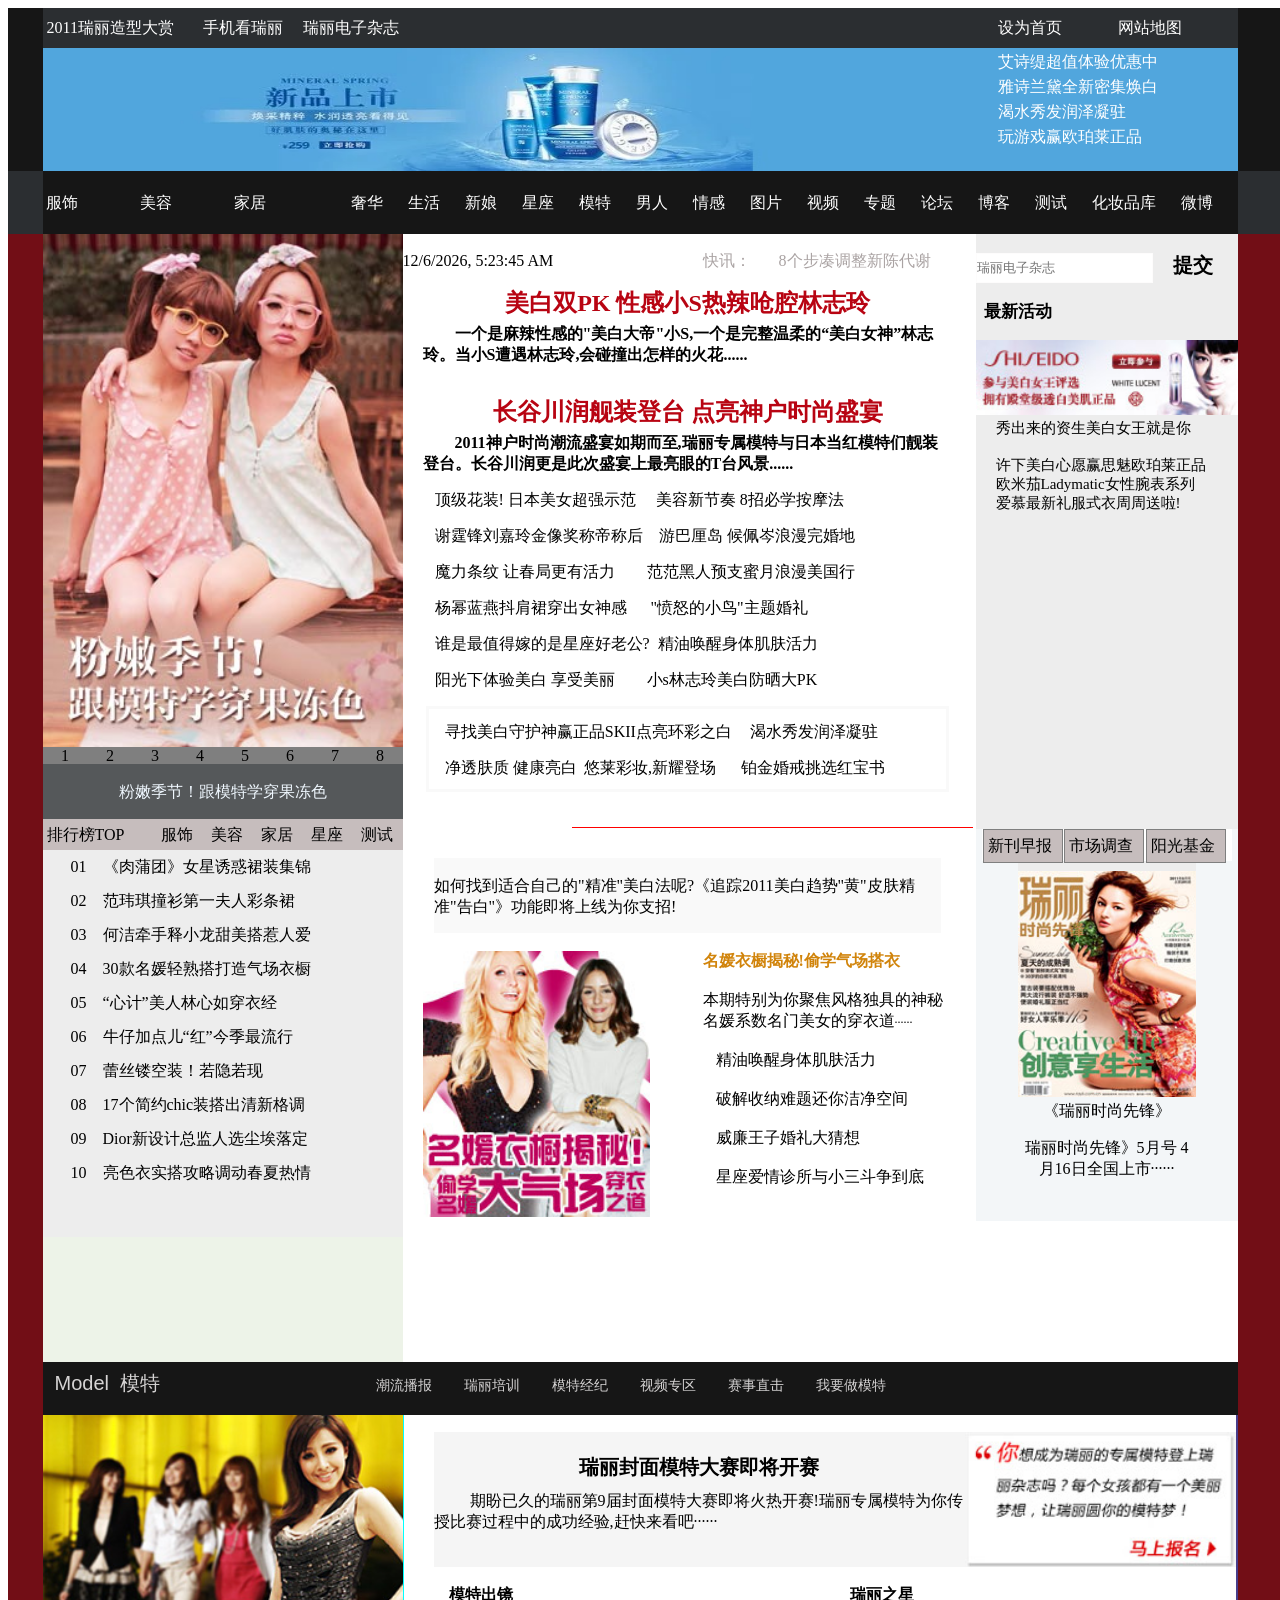
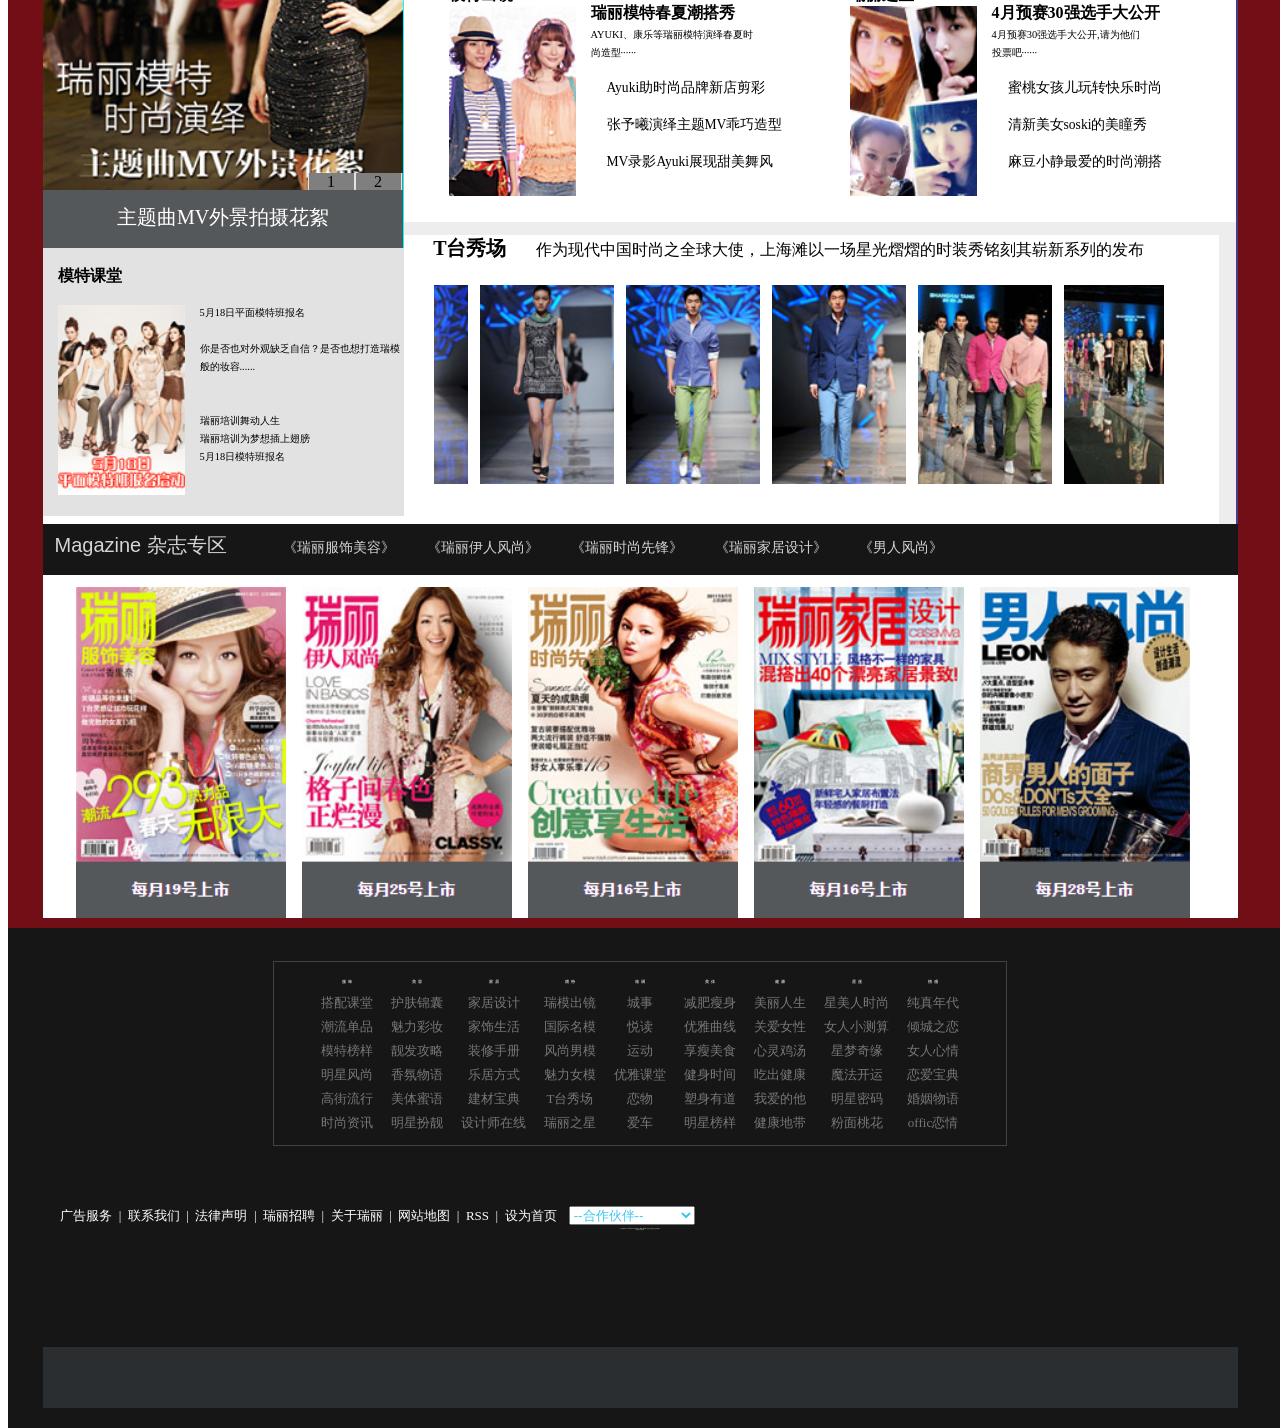
==== commit 39bf9476: "Update index.html" ====
--- a/index.html
+++ b/index.html
@@ -4,7 +4,7 @@
     <meta charset="UTF-8">
     <meta http-equiv="X-UA-Compatible" content="IE=edge">
     <meta name="viewport" content="width=device-width, initial-scale=1.0">
-    <title>Document</title>
+    <title>知性女性</title>
     <link rel="stylesheet" href="weblast.css" type="text/css">
 </head>
 <body>  
@@ -480,7 +480,7 @@
 			itemDivs[i].classList.add('active');  
 		  }
         }
-
+/**/
         var navSpans1 = document.querySelectorAll('.nav1 span');
 		// 标签span点击后作用的元素
 		var itemDivs1 = document.querySelectorAll('.d2_1_3_2_1 div');
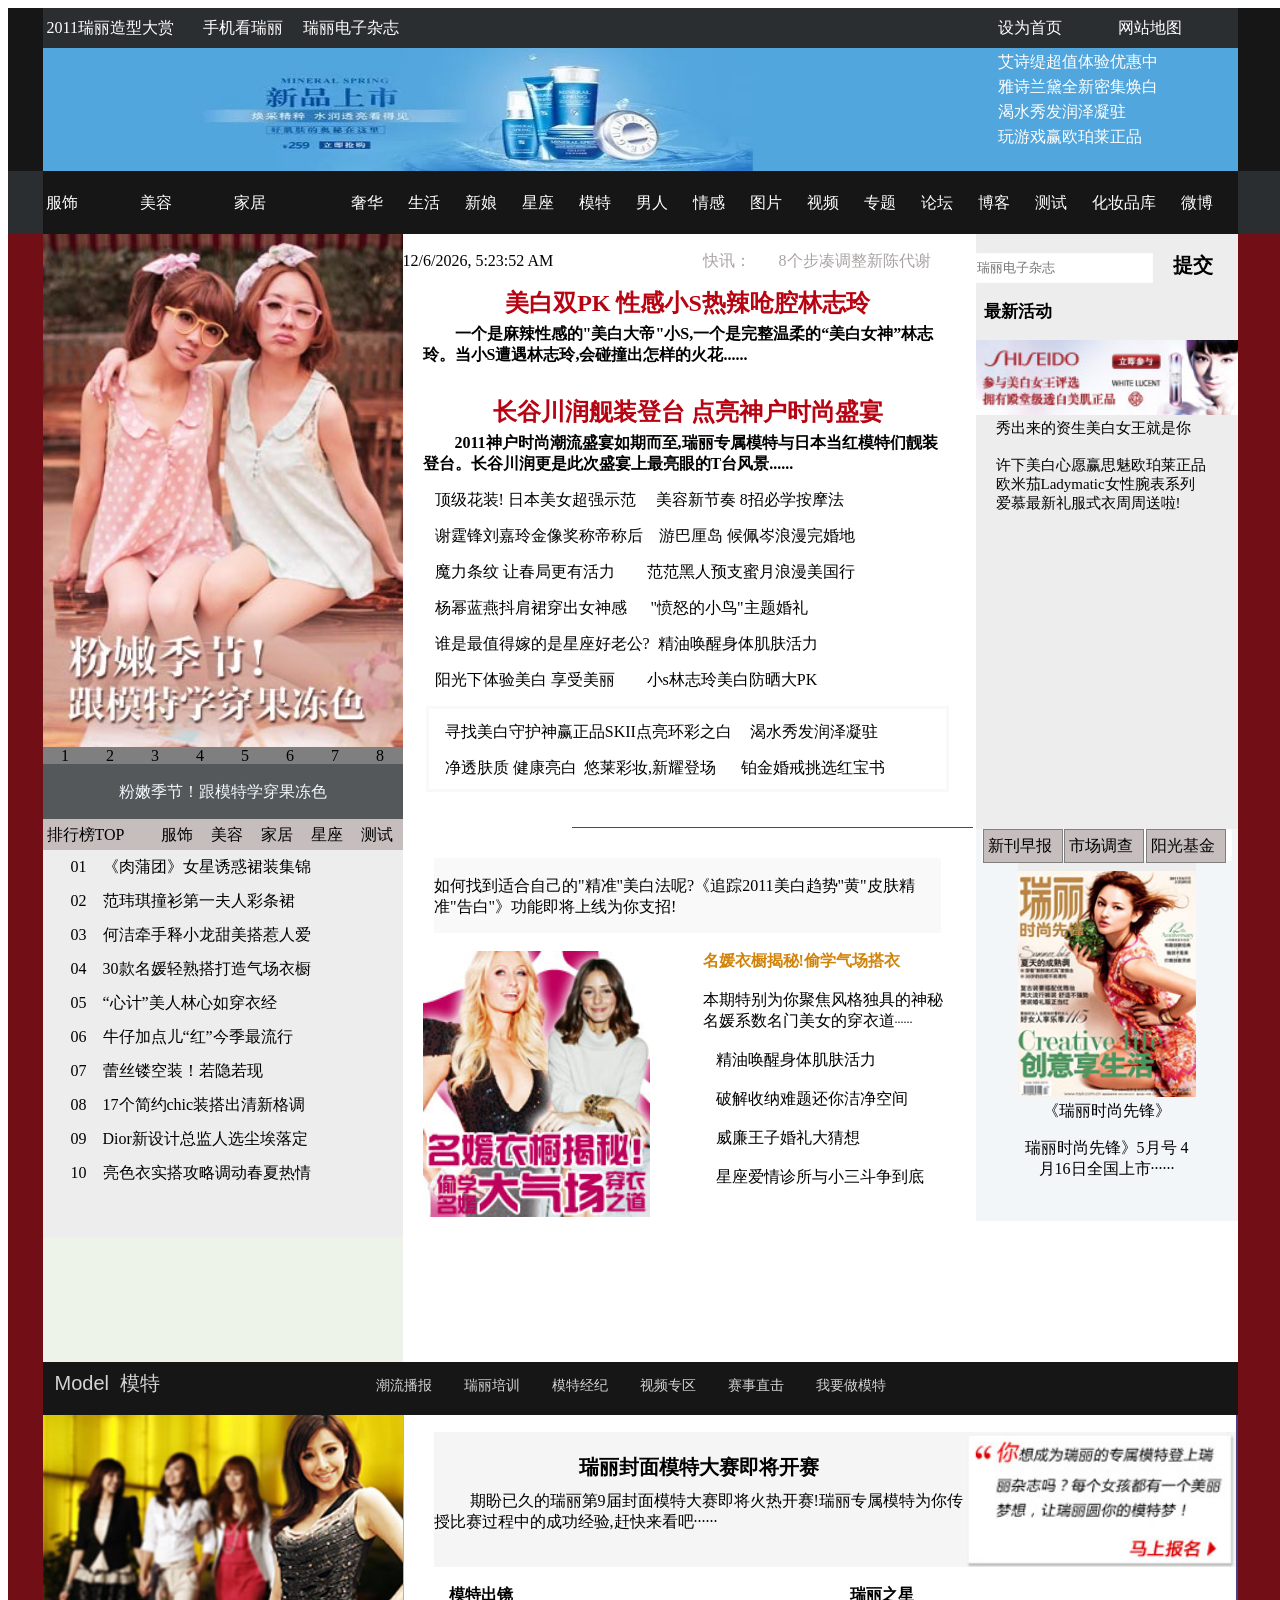
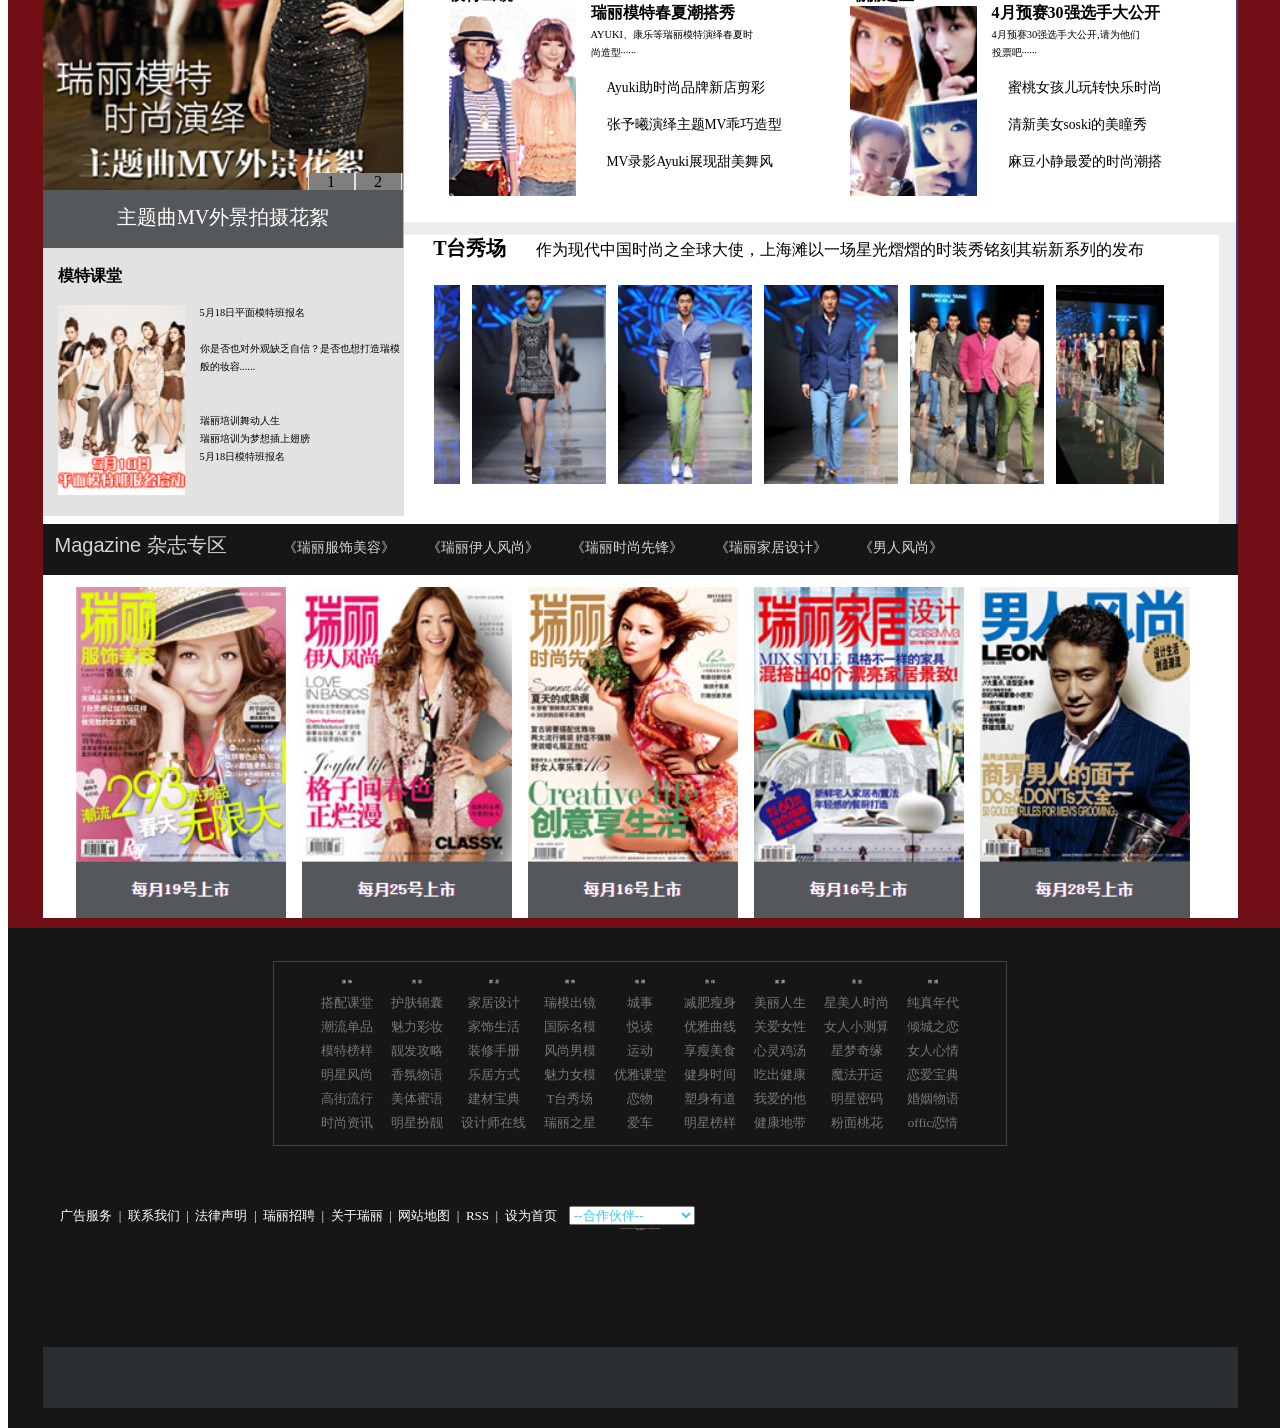
==== commit 7095649a: "Update index.html" ====
--- a/index.html
+++ b/index.html
@@ -72,14 +72,14 @@
             <a id="a7" class="num7">7</a>
             <a id="a8" class="num8">8</a>
 			<div id="all-picture">
-				<img src="../zhixing_img/picture1.jpg" >
-				<img src="../zhixing_img/picture2.jpg" >
-				<img src="../zhixing_img/picture3.jpg" >
-				<img src="../zhixing_img/picture4.jpg" >
-				<img src="../zhixing_img/picture5.jpg" >
-                <img src="../zhixing_img/picture6.jpg" >
-				<img src="../zhixing_img/picture7.jpg" >
-				<img src="../zhixing_img/picture8.jpg" >                
+				<img src="./zhixing_img/picture1.jpg" >
+				<img src="./zhixing_img/picture2.jpg" >
+				<img src="./zhixing_img/picture3.jpg" >
+				<img src="./zhixing_img/picture4.jpg" >
+				<img src="./zhixing_img/picture5.jpg" >
+                <img src="./zhixing_img/picture6.jpg" >
+				<img src="./zhixing_img/picture7.jpg" >
+				<img src="./zhixing_img/picture8.jpg" >                
             </div>
             <div id="picture-p">
              <ul class="ul_2">
@@ -185,7 +185,7 @@
             <div class="d2top_center4">&nbsp;&nbsp;&nbsp;<p class="p9">寻找美白守护神赢正品SKII点亮环彩之白</p>&nbsp;&nbsp;&nbsp;&nbsp;&nbsp;<p class="p9">渴水秀发润泽凝驻</p><br>&nbsp;&nbsp;&nbsp;<p class="p9">净透肤质 健康亮白</p>&nbsp;&nbsp;<p class="p9">悠莱彩妆,新耀登场</p>   &nbsp;&nbsp;&nbsp;&nbsp;&nbsp;&nbsp;<p class="p9">铂金婚戒挑选红宝书</p> </div>
             <hr width="70%" size="1px" color="red" align="right">
             <div class="d2top_center5"><br><p class="p9">如何找到适合自己的"精准"美白法呢?《追踪2011美白趋势"黄"皮肤精准"告白"》功能即将上线为你支招!</p></div>
-                <div class="d2top_center61"><br><img src="../zhixing_img/20110414145930180zhuanti.jpg" width="227px" height="266px" /></div>
+                <div class="d2top_center61"><br><img src="./zhixing_img/20110414145930180zhuanti.jpg" width="227px" height="266px" /></div>
                 <div class="d2top_center62"><br><a href="#" style="font-size: 2ch;color:#d1840b;font-weight: 800;text-decoration: none;margin-bottom: 15px;">名媛衣橱揭秘!偷学气场搭衣</a><a href="#" style="font-size: 1.5ch;text-decoration: none;color: black;margin-top: 17px;font-weight: 400;"><br><br>
                     <p class="p9">本期特别为你聚焦风格独具的神秘名媛系数名门美女的穿衣道</p>······</a><br><br><a href="#" style="font-size: 1.7ch;text-decoration: none;color: black;margin-top: 17px;font-weight: 400;">&nbsp;&nbsp;&nbsp;&nbsp;<p class="p9">精油唤醒身体肌肤活力</p></a><br><br><a href="#" style="font-size: 1.7ch;text-decoration: none;color: black;margin-top: 17px;font-weight: 400;">&nbsp;&nbsp;&nbsp;&nbsp;<p class="p9">破解收纳难题还你洁净空间</p> </a><br><br>
                     <a href="#" style="font-size: 1.7ch;text-decoration: none;color: black;margin-top: 17px;font-weight: 400;">&nbsp;&nbsp;&nbsp;&nbsp;<p class="p9">威廉王子婚礼大猜想</p></a><br><br><a href="#" style="font-size: 1.7ch;text-decoration: none;color: black;margin-top: 17px;font-weight: 400;">&nbsp;&nbsp;&nbsp;&nbsp;<p class="p9">星座爱情诊所与小三斗争到底</p></a></div>
@@ -197,7 +197,7 @@
                 <input type="text"  placeholder="瑞丽电子杂志">&nbsp;&nbsp;&nbsp;&nbsp;
                 <p class="p22">提交</p>
                 <p class="p21">&nbsp;&nbsp;最新活动</p>
-                <img src="../zhixing_img/20110401023452210x60.jpg" alt="" width="262px" height="75px">
+                <img src="./zhixing_img/20110401023452210x60.jpg" alt="" width="262px" height="75px">
                 <p class="p5">秀出来的资生美白女王就是你</p><br>
                 <p class="p5">许下美白心愿赢思魅欧珀莱正品</p>
                 <p class="p5">欧米茄Ladymatic女性腕表系列</p>
@@ -210,9 +210,9 @@
                 <span>&nbsp;阳光基金</span>
                </div>
                <div class="d2_1_3_2_1">
-                <div class="active1"><img src="../zhixing_img/20110418111947sd.jpg" alt="" width="178px" height="226px"><p class="p6">《瑞丽时尚先锋》</p><p class="p6">瑞丽时尚先锋》5月号 4月16日全国上市······</p></div>
-                <div><img src="../zhixing_img/20110330202924ss.jpg" alt="" width="178px" height="226px"><p class="p6">4月号《瑞丽时尚先锋》有奖调查</p><p class="p6">只有认真填写问卷，就有机会获得精美礼品</p></div>
-                <div><img src="../zhixing_img/201101061405491.jpg" alt="" width="178px" height="226px"><p class="p6">阳光瑞丽基金</p><p class="p6">阳光瑞丽基金“对话希望”公益图片展成功举行······</p></div>
+                <div class="active1"><img src="./zhixing_img/20110418111947sd.jpg" alt="" width="178px" height="226px"><p class="p6">《瑞丽时尚先锋》</p><p class="p6">瑞丽时尚先锋》5月号 4月16日全国上市······</p></div>
+                <div><img src="./zhixing_img/20110330202924ss.jpg" alt="" width="178px" height="226px"><p class="p6">4月号《瑞丽时尚先锋》有奖调查</p><p class="p6">只有认真填写问卷，就有机会获得精美礼品</p></div>
+                <div><img src="./zhixing_img/201101061405491.jpg" alt="" width="178px" height="226px"><p class="p6">阳光瑞丽基金</p><p class="p6">阳光瑞丽基金“对话希望”公益图片展成功举行······</p></div>
                </div>
 
             </div>
@@ -241,31 +241,31 @@
                                 <span>2</span>
                                </div>
                             <div class="d211left">                              
-                                <div class="active2"><img src="../zhixing_img/201104121014090_0412.jpg" alt="" width="361px" height="375px"><p class="p7">主题曲MV外景拍摄花絮</p></div>
-                                <div><img src="../zhixing_img/20110401011919indexmuote0401290x291.jpg" alt="" width="361px" height="375px"><p class="p7">让肌肤环采透亮小秘诀</p></div>
+                                <div class="active2"><img src="./zhixing_img/201104121014090_0412.jpg" alt="" width="361px" height="375px"><p class="p7">主题曲MV外景拍摄花絮</p></div>
+                                <div><img src="./zhixing_img/20110401011919indexmuote0401290x291.jpg" alt="" width="361px" height="375px"><p class="p7">让肌肤环采透亮小秘诀</p></div>
                             </div>
                             
                         </div>
                     </div>
                     <div class="d2_2_2_1_1_2">
-                        <div class="d2button"><br>模特课堂<br><br><img src="../zhixing_img/20110407184148图1.jpg" width="127px" height="190px" /></div>
+                        <div class="d2button"><br>模特课堂<br><br><img src="./zhixing_img/20110407184148图1.jpg" width="127px" height="190px" /></div>
                         <div class="d2button1"><br><br><br><a href="#" class="d2_a">5月18日平面模特班报名</a><br><br><a href="#" class="d2_a">你是否也对外观缺乏自信？是否也想打造瑞模般的妆容......</a><br><br><br><a href="#" class="d2_a">瑞丽培训舞动人生</a><br><a href="#" class="d2_a">瑞丽培训为梦想插上翅膀</a><br><a href="#" class="d2_a">5月18日模特班报名</a></div>
                     </div>
                 </div>
 
                 <div class="d2_2_2_1_2">
                     <div class="d2_2_2_1_2_1">
-                        <div class="d2right"><h3 style="display: inline;">&nbsp;</h3><img src="../zhixing_img/201009141537551.jpg" width="271px" height="135px" style="float: right;display: inline;position:static;" /><br><p class="p10">瑞丽封面模特大赛即将开赛</p> &nbsp;&nbsp;&nbsp;&nbsp;&nbsp;&nbsp;&nbsp;&nbsp;&nbsp;<p class="p9">期盼已久的瑞丽第9届封面模特大赛即将火热开赛!瑞丽专属模特为你传授比赛过程中的成功经验,赶快来看吧</p>······</div>
+                        <div class="d2right"><h3 style="display: inline;">&nbsp;</h3><img src="./zhixing_img/201009141537551.jpg" width="271px" height="135px" style="float: right;display: inline;position:static;" /><br><p class="p10">瑞丽封面模特大赛即将开赛</p> &nbsp;&nbsp;&nbsp;&nbsp;&nbsp;&nbsp;&nbsp;&nbsp;&nbsp;<p class="p9">期盼已久的瑞丽第9届封面模特大赛即将火热开赛!瑞丽专属模特为你传授比赛过程中的成功经验,赶快来看吧</p>······</div>
                         <div class="d2right1_b">
-                            <div class="d2right1_b1"><br>模特出镜<br><img src="../zhixing_img/201104121052451_0412.jpg" width="127px" height="190px" /></div>
+                            <div class="d2right1_b1"><br>模特出镜<br><img src="./zhixing_img/201104121052451_0412.jpg" width="127px" height="190px" /></div>
                             <div class="d2right1_b2"><br><br><a href="#" style="font-size: 2ch;color:black;font-weight: 800;text-decoration: none;margin-bottom: 15px;">瑞丽模特春夏潮搭秀</a><a href="#" class="d2_a"><br>AYUKI、康乐等瑞丽模特演绎春夏时<br>尚造型······</a><br><br>&nbsp;&nbsp;&nbsp;&nbsp;<a href="#" class="d2_a1">Ayuki助时尚品牌新店剪彩</a><br><br>&nbsp;&nbsp;&nbsp;&nbsp;<a href="#" class="d2_a1">张予曦演绎主题MV乖巧造型</a><br><br>&nbsp;&nbsp;&nbsp;&nbsp;<a href="#" class="d2_a1">MV录影Ayuki展现甜美舞风</a></div>
                         </div>
                         <!-- <div class="d2right2_b">
-                            <div class="d2right2_b1"><br>瑞丽之星<br><br><img src="..//zhixing_img/20110407184148图1.jpg" width="127px" height="190px" /></div>
+                            <div class="d2right2_b1"><br>瑞丽之星<br><br><img src=".//zhixing_img/20110407184148图1.jpg" width="127px" height="190px" /></div>
                             <div class="d2right2_b2"><br><br><br><a href="#" class="d2_a">5月18日平面模特班报名</a><br><br><a href="#" class="d2_a">你是否也对外观缺乏自信？是否也想打造瑞模般的妆容......</a><br><br><br><a href="#" class="d2_a">瑞丽培训舞动人生</a><br><a href="#" class="d2_a">瑞丽培训为梦想插上翅膀</a><br><a href="#" class="d2_a">5月18日模特班报名</a></div>
                         </div> -->
                         <div class="d2right2_b">
-                            <div class="d2right1_b1"><br>瑞丽之星<br><img src="../zhixing_img/201104121001075.jpg" width="127px" height="190px" /></div>
+                            <div class="d2right1_b1"><br>瑞丽之星<br><img src="./zhixing_img/201104121001075.jpg" width="127px" height="190px" /></div>
                             <div class="d2right1_b2"><br><br><a href="#" style="font-size: 2ch;color:black;font-weight: 800;text-decoration: none;margin-bottom: 15px;">4月预赛30强选手大公开</a><a href="#" class="d2_a"><br>4月预赛30强选手大公开,请为他们<br>投票吧······</a><br><br>&nbsp;&nbsp;&nbsp;&nbsp;<a href="#" class="d2_a1">蜜桃女孩儿玩转快乐时尚</a><br><br>&nbsp;&nbsp;&nbsp;&nbsp;<a href="#" class="d2_a1">清新美女soski的美瞳秀</a><br><br>&nbsp;&nbsp;&nbsp;&nbsp;<a href="#" class="d2_a1">麻豆小静最爱的时尚潮搭</a></div>
                         </div>
                     </div>
@@ -276,12 +276,12 @@
                             </div>
                                <div class="d2_2_2_1_2_2_2">
                                <ul class="ul_3" id="ll3">
-                                <li id="l3"><img src="../zhixing_img/201104021238073.jpg" alt=""></li>
-                                <li id="l3"><img src="../zhixing_img/201104021225392.jpg" alt=""></li>
-                                <li id="l3"><img src="../zhixing_img/201104021338031.jpg" alt=""></li>
-                                <li id="l3"><img src="../zhixing_img/201104021338395.jpg" alt=""></li>
-                                <li id="l3"><img src="../zhixing_img/201104021243044.jpg" alt=""></li>
-                                <li id="l3"><img src="../zhixing_img/201104021240035.jpg" alt=""></li>
+                                <li id="l3"><img src="./zhixing_img/201104021238073.jpg" alt=""></li>
+                                <li id="l3"><img src="./zhixing_img/201104021225392.jpg" alt=""></li>
+                                <li id="l3"><img src="./zhixing_img/201104021338031.jpg" alt=""></li>
+                                <li id="l3"><img src="./zhixing_img/201104021338395.jpg" alt=""></li>
+                                <li id="l3"><img src="./zhixing_img/201104021243044.jpg" alt=""></li>
+                                <li id="l3"><img src="./zhixing_img/201104021240035.jpg" alt=""></li>
                                </ul>
                                </div>
                              </div>
@@ -298,11 +298,11 @@
                 &nbsp;&nbsp;&nbsp;&nbsp; &nbsp;&nbsp;<a href="#" class="p_button2">《男人风尚》</a>
             </div>
             <div class="d2_2_2_3">
-                   <div class="zazhi_img1"><img src="../zhixing_img/pngbutton1.png" href="#"  width="210px" height="331px">
-                    &nbsp;&nbsp;&nbsp;&nbsp;<img src="../zhixing_img/pngbutton2.png" href="#" width="210px" height="331px">
-                    &nbsp;&nbsp;&nbsp;&nbsp;<img src="../zhixing_img/pngbutton3.png" href="#" width="210px" height="331px">
-                    &nbsp;&nbsp;&nbsp;&nbsp;<img src="../zhixing_img/pngbutton4.png" href="#" width="210px" height="331px">
-                    &nbsp;&nbsp;&nbsp;&nbsp;<img src="../zhixing_img/pngbutton5.png" href="#" width="210px" height="331px"></div>
+                   <div class="zazhi_img1"><img src="./zhixing_img/pngbutton1.png" href="#"  width="210px" height="331px">
+                    &nbsp;&nbsp;&nbsp;&nbsp;<img src="./zhixing_img/pngbutton2.png" href="#" width="210px" height="331px">
+                    &nbsp;&nbsp;&nbsp;&nbsp;<img src="./zhixing_img/pngbutton3.png" href="#" width="210px" height="331px">
+                    &nbsp;&nbsp;&nbsp;&nbsp;<img src="./zhixing_img/pngbutton4.png" href="#" width="210px" height="331px">
+                    &nbsp;&nbsp;&nbsp;&nbsp;<img src="./zhixing_img/pngbutton5.png" href="#" width="210px" height="331px"></div>
             </div>
        </div>
        </div>   
@@ -480,7 +480,7 @@
 			itemDivs[i].classList.add('active');  
 		  }
         }
-/**/
+
         var navSpans1 = document.querySelectorAll('.nav1 span');
 		// 标签span点击后作用的元素
 		var itemDivs1 = document.querySelectorAll('.d2_1_3_2_1 div');
--- a/weblast.css
+++ b/weblast.css
@@ -12,7 +12,7 @@
 .d1_1_1_5{width:120px;height: 40px;float: right;line-height: 40px;}
 /* 五个div */
 
-.d1_1_2{width: 100%;height: 123px; background-color: bisque; background-image: url(../zhixing_img/logo.jpg);background-repeat: no-repeat;background-size: 100% 100%; } /*页面-页眉2 */
+.d1_1_2{width: 100%;height: 123px; background-color: bisque; background-image: url(./zhixing_img/logo.jpg);background-repeat: no-repeat;background-size: 100% 100%; } /*页面-页眉2 */
 .d1_1_2_1{width: 240px;height: 100%;float: right;}
 .d1_1_3{width: 100%;margin: 0 auto; height: 63px;background-color:#161616;}
 
